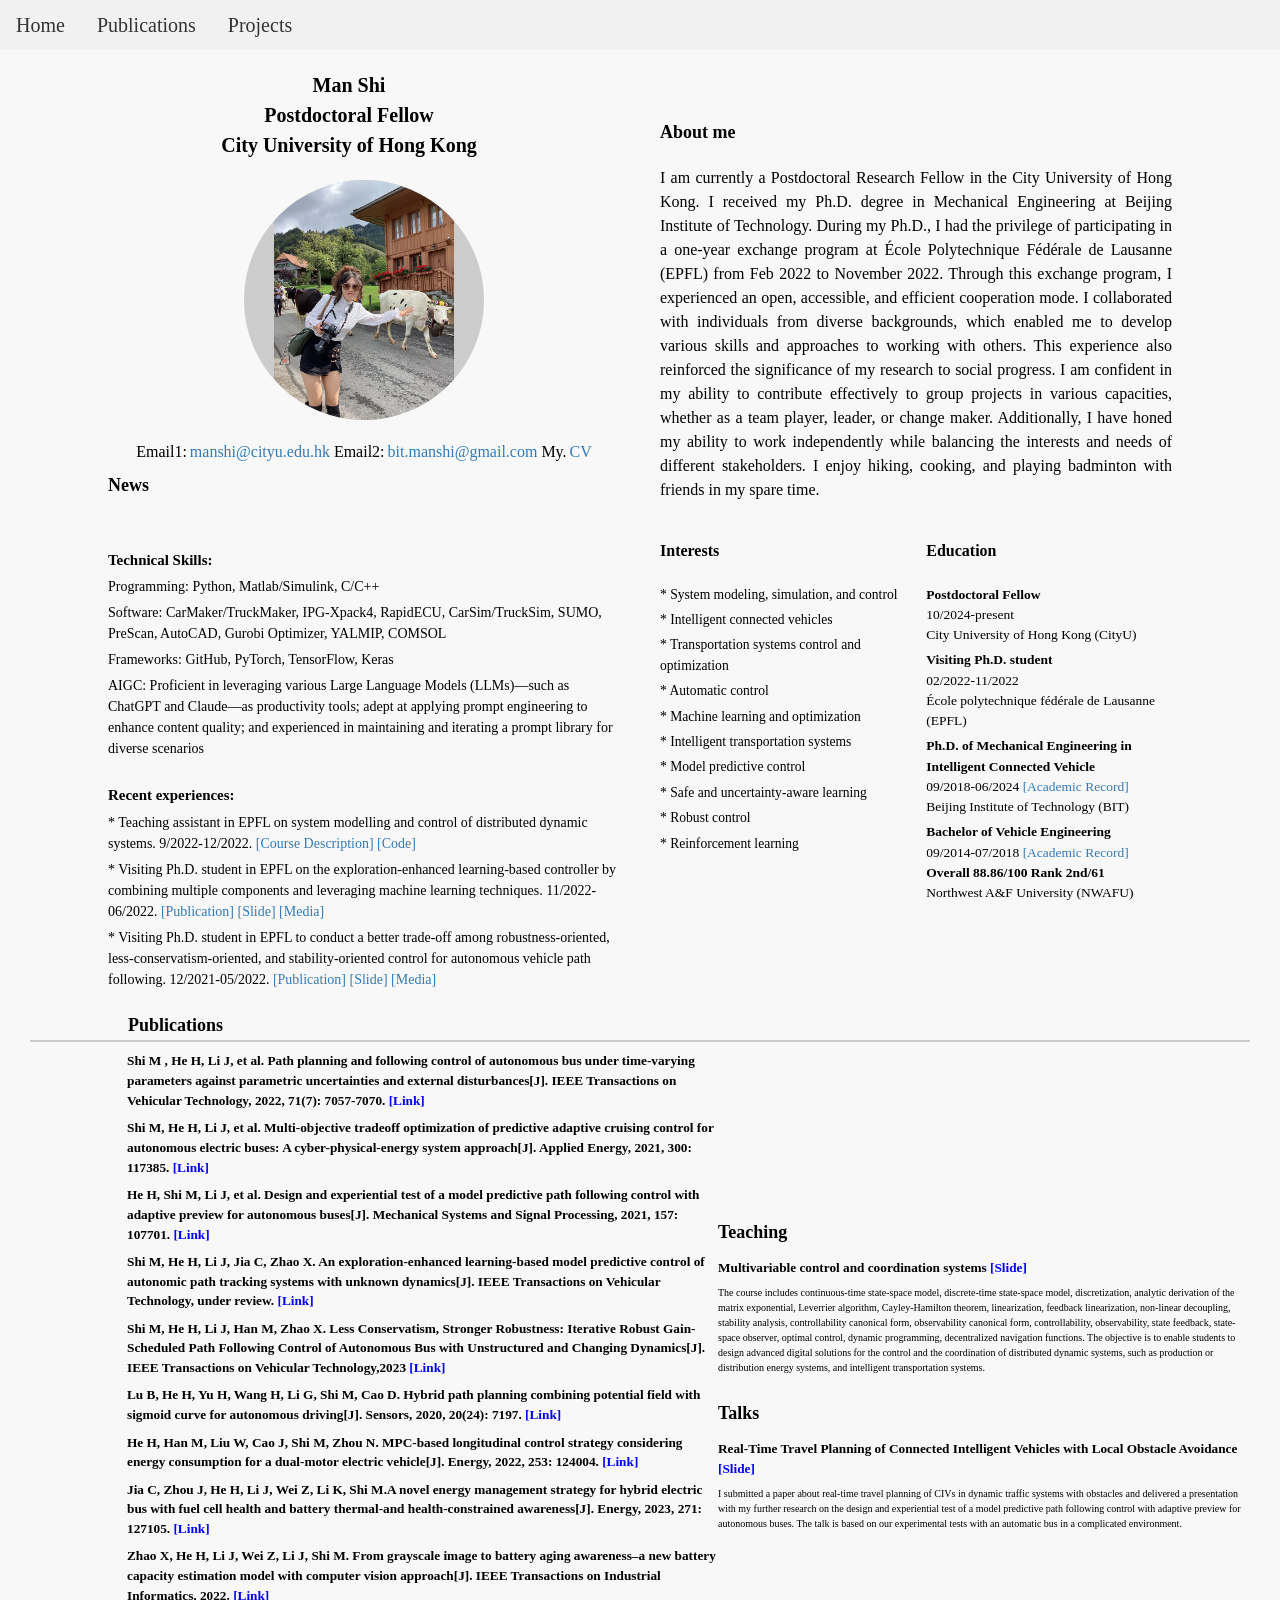
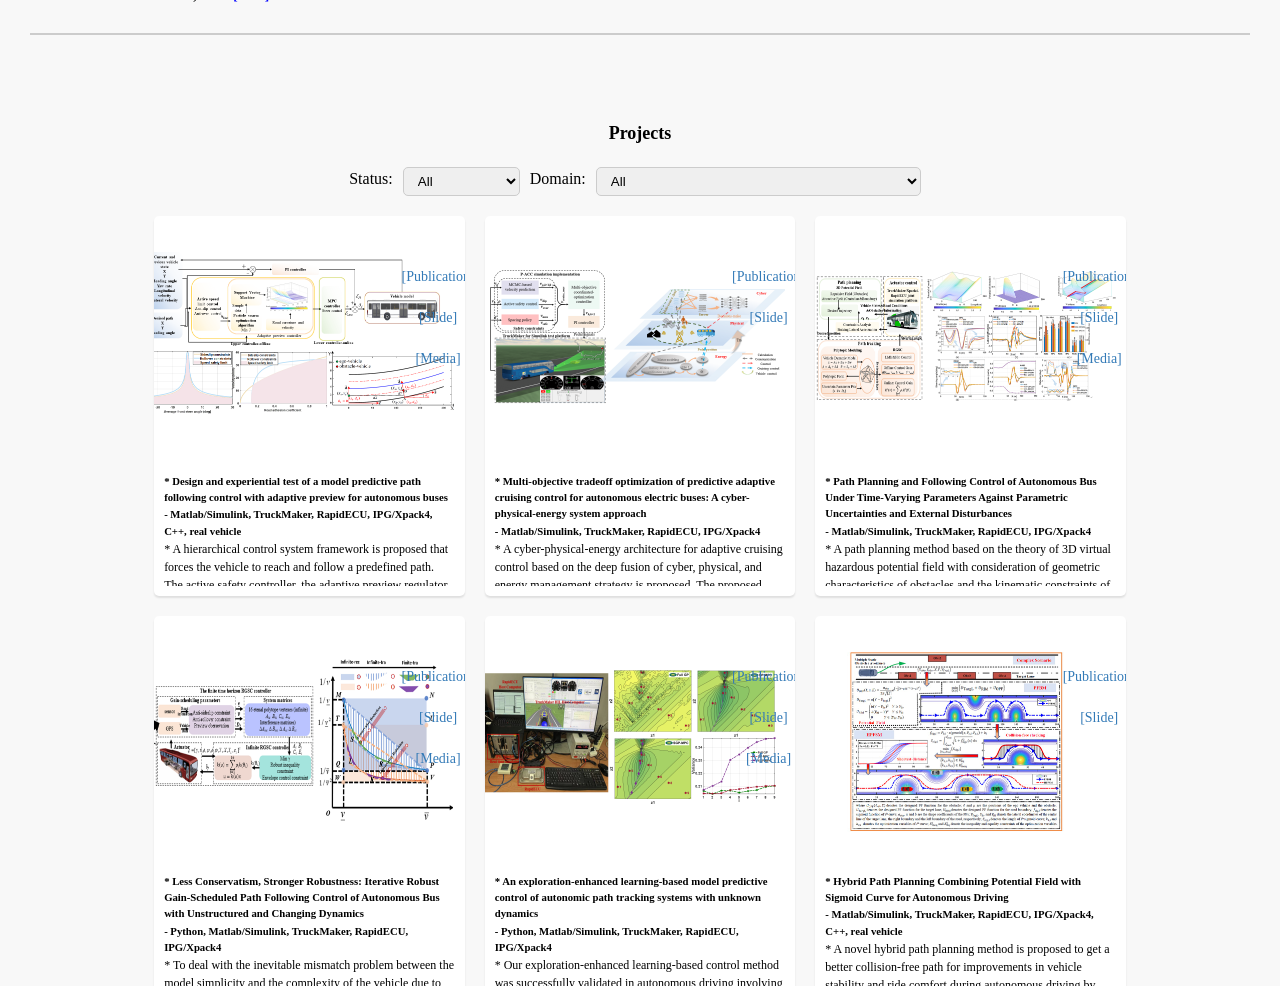
==== index.html @ 54554463 "Update index.html" ====
<!-- <!DOCTYPE html>
<html>
 <head>
   <title>MAN SHI Portfolio</title>
  <link rel="stylesheet" href="css/styles.css">

 </head>
 <body>
   <nav>
     <ul>
       <li><a href=”/”>Home</a></li>
       <li><a href=”/about”>About</a></li>
       <li><a href=”/resume”>Resume</a></li>
       <li><a href=”/blog”>Blog</a></li>
     </ul>
   </nav>
   <div class=”container”>
     <div class=”blurb”>
       <h1>Hi, I am MAN SHI!</h1>
       <p>This is my first page for my personal website!</a></p>
     </div>
   </div>
   <footer>
   <ul>
     <li><a href=”mailto:BIT.MANSHI@GMAIL.COM”>YOUREMAIL</a></li>
   </ul>
   </footer>
 </body>
</html> -->

<!DOCTYPE html>
<!-- saved from url=(0031)https://juwu-19.github.io/#home -->
<html><head><meta http-equiv="Content-Type" content="text/html; charset=UTF-8">
    

    <!-- other head elements here -->
    <title>Man-Shi Personal Website</title>
    <link rel="stylesheet" href="https://manshi-18.github.io/css/styles.css">
<!--     <script src="https://polyfill.io/v3/polyfill.min.js?features=es6"></script>
    <script src="https://github.com/ManShi-18/ManShi-18.github.io/blob/main/MathJax.js.%E4%B8%8B%E8%BD%BD" id=""></script> -->
    <style>
        /* Style for the horizontal lines */
        hr {
            margin: 30px 30px;
            border: none;
            border-top: 2px solid #ccc;
        }
    </style>
<style type="text/css">.MathJax_Hover_Frame {border-radius: .25em; -webkit-border-radius: .25em; -moz-border-radius: .25em; -khtml-border-radius: .25em; box-shadow: 0px 0px 15px #83A; -webkit-box-shadow: 0px 0px 15px #83A; -moz-box-shadow: 0px 0px 15px #83A; -khtml-box-shadow: 0px 0px 15px #83A; border: 1px solid #A6D ! important; display: inline-block; position: absolute}
.MathJax_Menu_Button .MathJax_Hover_Arrow {position: absolute; cursor: pointer; display: inline-block; border: 2px solid #AAA; border-radius: 4px; -webkit-border-radius: 4px; -moz-border-radius: 4px; -khtml-border-radius: 4px; font-family: 'Courier New',Courier; font-size: 9px; color: #F0F0F0}
.MathJax_Menu_Button .MathJax_Hover_Arrow span {display: block; background-color: #AAA; border: 1px solid; border-radius: 3px; line-height: 0; padding: 4px}
.MathJax_Hover_Arrow:hover {color: white!important; border: 2px solid #CCC!important}
.MathJax_Hover_Arrow:hover span {background-color: #CCC!important}
</style><style type="text/css">#MathJax_About {position: fixed; left: 50%; width: auto; text-align: center; border: 3px outset; padding: 1em 2em; background-color: #DDDDDD; color: black; cursor: default; font-family: message-box; font-size: 120%; font-style: normal; text-indent: 0; text-transform: none; line-height: normal; letter-spacing: normal; word-spacing: normal; word-wrap: normal; white-space: nowrap; float: none; z-index: 201; border-radius: 15px; -webkit-border-radius: 15px; -moz-border-radius: 15px; -khtml-border-radius: 15px; box-shadow: 0px 10px 20px #808080; -webkit-box-shadow: 0px 10px 20px #808080; -moz-box-shadow: 0px 10px 20px #808080; -khtml-box-shadow: 0px 10px 20px #808080; filter: progid:DXImageTransform.Microsoft.dropshadow(OffX=2, OffY=2, Color='gray', Positive='true')}
#MathJax_About.MathJax_MousePost {outline: none}
.MathJax_Menu {position: absolute; background-color: white; color: black; width: auto; padding: 2px; border: 1px solid #CCCCCC; margin: 0; cursor: default; font: menu; text-align: left; text-indent: 0; text-transform: none; line-height: normal; letter-spacing: normal; word-spacing: normal; word-wrap: normal; white-space: nowrap; float: none; z-index: 201; box-shadow: 0px 10px 20px #808080; -webkit-box-shadow: 0px 10px 20px #808080; -moz-box-shadow: 0px 10px 20px #808080; -khtml-box-shadow: 0px 10px 20px #808080; filter: progid:DXImageTransform.Microsoft.dropshadow(OffX=2, OffY=2, Color='gray', Positive='true')}
.MathJax_MenuItem {padding: 2px 2em; background: transparent}
.MathJax_MenuArrow {position: absolute; right: .5em; padding-top: .25em; color: #666666; font-size: .75em}
.MathJax_MenuActive .MathJax_MenuArrow {color: white}
.MathJax_MenuArrow.RTL {left: .5em; right: auto}
.MathJax_MenuCheck {position: absolute; left: .7em}
.MathJax_MenuCheck.RTL {right: .7em; left: auto}
.MathJax_MenuRadioCheck {position: absolute; left: 1em}
.MathJax_MenuRadioCheck.RTL {right: 1em; left: auto}
.MathJax_MenuLabel {padding: 2px 2em 4px 1.33em; font-style: italic}
.MathJax_MenuRule {border-top: 1px solid #CCCCCC; margin: 4px 1px 0px}
.MathJax_MenuDisabled {color: GrayText}
.MathJax_MenuActive {background-color: Highlight; color: HighlightText}
.MathJax_MenuDisabled:focus, .MathJax_MenuLabel:focus {background-color: #E8E8E8}
.MathJax_ContextMenu:focus {outline: none}
.MathJax_ContextMenu .MathJax_MenuItem:focus {outline: none}
#MathJax_AboutClose {top: .2em; right: .2em}
.MathJax_Menu .MathJax_MenuClose {top: -10px; left: -10px}
.MathJax_MenuClose {position: absolute; cursor: pointer; display: inline-block; border: 2px solid #AAA; border-radius: 18px; -webkit-border-radius: 18px; -moz-border-radius: 18px; -khtml-border-radius: 18px; font-family: 'Courier New',Courier; font-size: 24px; color: #F0F0F0}
.MathJax_MenuClose span {display: block; background-color: #AAA; border: 1.5px solid; border-radius: 18px; -webkit-border-radius: 18px; -moz-border-radius: 18px; -khtml-border-radius: 18px; line-height: 0; padding: 8px 0 6px}
.MathJax_MenuClose:hover {color: white!important; border: 2px solid #CCC!important}
.MathJax_MenuClose:hover span {background-color: #CCC!important}
.MathJax_MenuClose:hover:focus {outline: none}
</style><style type="text/css">.MathJax_Preview .MJXf-math {color: inherit!important}
</style><style type="text/css">.MJX_Assistive_MathML {position: absolute!important; top: 0; left: 0; clip: rect(1px, 1px, 1px, 1px); padding: 1px 0 0 0!important; border: 0!important; height: 1px!important; width: 1px!important; overflow: hidden!important; display: block!important; -webkit-touch-callout: none; -webkit-user-select: none; -khtml-user-select: none; -moz-user-select: none; -ms-user-select: none; user-select: none}
.MJX_Assistive_MathML.MJX_Assistive_MathML_Block {width: 100%!important}
</style><style type="text/css">#MathJax_Zoom {position: absolute; background-color: #F0F0F0; overflow: auto; display: block; z-index: 301; padding: .5em; border: 1px solid black; margin: 0; font-weight: normal; font-style: normal; text-align: left; text-indent: 0; text-transform: none; line-height: normal; letter-spacing: normal; word-spacing: normal; word-wrap: normal; white-space: nowrap; float: none; -webkit-box-sizing: content-box; -moz-box-sizing: content-box; box-sizing: content-box; box-shadow: 5px 5px 15px #AAAAAA; -webkit-box-shadow: 5px 5px 15px #AAAAAA; -moz-box-shadow: 5px 5px 15px #AAAAAA; -khtml-box-shadow: 5px 5px 15px #AAAAAA; filter: progid:DXImageTransform.Microsoft.dropshadow(OffX=2, OffY=2, Color='gray', Positive='true')}
#MathJax_ZoomOverlay {position: absolute; left: 0; top: 0; z-index: 300; display: inline-block; width: 100%; height: 100%; border: 0; padding: 0; margin: 0; background-color: white; opacity: 0; filter: alpha(opacity=0)}
#MathJax_ZoomFrame {position: relative; display: inline-block; height: 0; width: 0}
#MathJax_ZoomEventTrap {position: absolute; left: 0; top: 0; z-index: 302; display: inline-block; border: 0; padding: 0; margin: 0; background-color: white; opacity: 0; filter: alpha(opacity=0)}
</style><style type="text/css">.MathJax_Preview {color: #888}
#MathJax_Message {position: fixed; left: 1em; bottom: 1.5em; background-color: #E6E6E6; border: 1px solid #959595; margin: 0px; padding: 2px 8px; z-index: 102; color: black; font-size: 80%; width: auto; white-space: nowrap}
#MathJax_MSIE_Frame {position: absolute; top: 0; left: 0; width: 0px; z-index: 101; border: 0px; margin: 0px; padding: 0px}
.MathJax_Error {color: #CC0000; font-style: italic}
</style><style type="text/css">.MJXp-script {font-size: .8em}
.MJXp-right {-webkit-transform-origin: right; -moz-transform-origin: right; -ms-transform-origin: right; -o-transform-origin: right; transform-origin: right}
.MJXp-bold {font-weight: bold}
.MJXp-italic {font-style: italic}
.MJXp-scr {font-family: MathJax_Script,'Times New Roman',Times,STIXGeneral,serif}
.MJXp-frak {font-family: MathJax_Fraktur,'Times New Roman',Times,STIXGeneral,serif}
.MJXp-sf {font-family: MathJax_SansSerif,'Times New Roman',Times,STIXGeneral,serif}
.MJXp-cal {font-family: MathJax_Caligraphic,'Times New Roman',Times,STIXGeneral,serif}
.MJXp-mono {font-family: MathJax_Typewriter,'Times New Roman',Times,STIXGeneral,serif}
.MJXp-largeop {font-size: 150%}
.MJXp-largeop.MJXp-int {vertical-align: -.2em}
.MJXp-math {display: inline-block; line-height: 1.2; text-indent: 0; font-family: 'Times New Roman',Times,STIXGeneral,serif; white-space: nowrap; border-collapse: collapse}
.MJXp-display {display: block; text-align: center; margin: 1em 0}
.MJXp-math span {display: inline-block}
.MJXp-box {display: block!important; text-align: center}
.MJXp-box:after {content: " "}
.MJXp-rule {display: block!important; margin-top: .1em}
.MJXp-char {display: block!important}
.MJXp-mo {margin: 0 .15em}
.MJXp-mfrac {margin: 0 .125em; vertical-align: .25em}
.MJXp-denom {display: inline-table!important; width: 100%}
.MJXp-denom > * {display: table-row!important}
.MJXp-surd {vertical-align: top}
.MJXp-surd > * {display: block!important}
.MJXp-script-box > *  {display: table!important; height: 50%}
.MJXp-script-box > * > * {display: table-cell!important; vertical-align: top}
.MJXp-script-box > *:last-child > * {vertical-align: bottom}
.MJXp-script-box > * > * > * {display: block!important}
.MJXp-mphantom {visibility: hidden}
.MJXp-munderover {display: inline-table!important}
.MJXp-over {display: inline-block!important; text-align: center}
.MJXp-over > * {display: block!important}
.MJXp-munderover > * {display: table-row!important}
.MJXp-mtable {vertical-align: .25em; margin: 0 .125em}
.MJXp-mtable > * {display: inline-table!important; vertical-align: middle}
.MJXp-mtr {display: table-row!important}
.MJXp-mtd {display: table-cell!important; text-align: center; padding: .5em 0 0 .5em}
.MJXp-mtr > .MJXp-mtd:first-child {padding-left: 0}
.MJXp-mtr:first-child > .MJXp-mtd {padding-top: 0}
.MJXp-mlabeledtr {display: table-row!important}
.MJXp-mlabeledtr > .MJXp-mtd:first-child {padding-left: 0}
.MJXp-mlabeledtr:first-child > .MJXp-mtd {padding-top: 0}
.MJXp-merror {background-color: #FFFF88; color: #CC0000; border: 1px solid #CC0000; padding: 1px 3px; font-style: normal; font-size: 90%}
.MJXp-scale0 {-webkit-transform: scaleX(.0); -moz-transform: scaleX(.0); -ms-transform: scaleX(.0); -o-transform: scaleX(.0); transform: scaleX(.0)}
.MJXp-scale1 {-webkit-transform: scaleX(.1); -moz-transform: scaleX(.1); -ms-transform: scaleX(.1); -o-transform: scaleX(.1); transform: scaleX(.1)}
.MJXp-scale2 {-webkit-transform: scaleX(.2); -moz-transform: scaleX(.2); -ms-transform: scaleX(.2); -o-transform: scaleX(.2); transform: scaleX(.2)}
.MJXp-scale3 {-webkit-transform: scaleX(.3); -moz-transform: scaleX(.3); -ms-transform: scaleX(.3); -o-transform: scaleX(.3); transform: scaleX(.3)}
.MJXp-scale4 {-webkit-transform: scaleX(.4); -moz-transform: scaleX(.4); -ms-transform: scaleX(.4); -o-transform: scaleX(.4); transform: scaleX(.4)}
.MJXp-scale5 {-webkit-transform: scaleX(.5); -moz-transform: scaleX(.5); -ms-transform: scaleX(.5); -o-transform: scaleX(.5); transform: scaleX(.5)}
.MJXp-scale6 {-webkit-transform: scaleX(.6); -moz-transform: scaleX(.6); -ms-transform: scaleX(.6); -o-transform: scaleX(.6); transform: scaleX(.6)}
.MJXp-scale7 {-webkit-transform: scaleX(.7); -moz-transform: scaleX(.7); -ms-transform: scaleX(.7); -o-transform: scaleX(.7); transform: scaleX(.7)}
.MJXp-scale8 {-webkit-transform: scaleX(.8); -moz-transform: scaleX(.8); -ms-transform: scaleX(.8); -o-transform: scaleX(.8); transform: scaleX(.8)}
.MJXp-scale9 {-webkit-transform: scaleX(.9); -moz-transform: scaleX(.9); -ms-transform: scaleX(.9); -o-transform: scaleX(.9); transform: scaleX(.9)}
.MathJax_PHTML .noError {vertical-align: ; font-size: 90%; text-align: left; color: black; padding: 1px 3px; border: 1px solid}
</style><style type="text/css">.mjx-chtml {display: inline-block; line-height: 0; text-indent: 0; text-align: left; text-transform: none; font-style: normal; font-weight: normal; font-size: 100%; font-size-adjust: none; letter-spacing: normal; word-wrap: normal; word-spacing: normal; white-space: nowrap; float: none; direction: ltr; max-width: none; max-height: none; min-width: 0; min-height: 0; border: 0; margin: 0; padding: 1px 0}
.MJXc-display {display: block; text-align: center; margin: 1em 0; padding: 0}
.mjx-chtml[tabindex]:focus, body :focus .mjx-chtml[tabindex] {display: inline-table}
.mjx-full-width {text-align: center; display: table-cell!important; width: 10000em}
.mjx-math {display: inline-block; border-collapse: separate; border-spacing: 0}
.mjx-math * {display: inline-block; -webkit-box-sizing: content-box!important; -moz-box-sizing: content-box!important; box-sizing: content-box!important; text-align: left}
.mjx-numerator {display: block; text-align: center}
.mjx-denominator {display: block; text-align: center}
.MJXc-stacked {height: 0; position: relative}
.MJXc-stacked > * {position: absolute}
.MJXc-bevelled > * {display: inline-block}
.mjx-stack {display: inline-block}
.mjx-op {display: block}
.mjx-under {display: table-cell}
.mjx-over {display: block}
.mjx-over > * {padding-left: 0px!important; padding-right: 0px!important}
.mjx-under > * {padding-left: 0px!important; padding-right: 0px!important}
.mjx-stack > .mjx-sup {display: block}
.mjx-stack > .mjx-sub {display: block}
.mjx-prestack > .mjx-presup {display: block}
.mjx-prestack > .mjx-presub {display: block}
.mjx-delim-h > .mjx-char {display: inline-block}
.mjx-surd {vertical-align: top}
.mjx-mphantom * {visibility: hidden}
.mjx-merror {background-color: #FFFF88; color: #CC0000; border: 1px solid #CC0000; padding: 2px 3px; font-style: normal; font-size: 90%}
.mjx-annotation-xml {line-height: normal}
.mjx-menclose > svg {fill: none; stroke: currentColor}
.mjx-mtr {display: table-row}
.mjx-mlabeledtr {display: table-row}
.mjx-mtd {display: table-cell; text-align: center}
.mjx-label {display: table-row}
.mjx-box {display: inline-block}
.mjx-block {display: block}
.mjx-span {display: inline}
.mjx-char {display: block; white-space: pre}
.mjx-itable {display: inline-table; width: auto}
.mjx-row {display: table-row}
.mjx-cell {display: table-cell}
.mjx-table {display: table; width: 100%}
.mjx-line {display: block; height: 0}
.mjx-strut {width: 0; padding-top: 1em}
.mjx-vsize {width: 0}
.MJXc-space1 {margin-left: .167em}
.MJXc-space2 {margin-left: .222em}
.MJXc-space3 {margin-left: .278em}
.mjx-chartest {display: block; visibility: hidden; position: absolute; top: 0; line-height: normal; font-size: 500%}
.mjx-chartest .mjx-char {display: inline}
.mjx-chartest .mjx-box {padding-top: 1000px}
.MJXc-processing {visibility: hidden; position: fixed; width: 0; height: 0; overflow: hidden}
.MJXc-processed {display: none}
.mjx-test {display: block; font-style: normal; font-weight: normal; font-size: 100%; font-size-adjust: none; text-indent: 0; text-transform: none; letter-spacing: normal; word-spacing: normal; overflow: hidden; height: 1px}
.mjx-ex-box-test {position: absolute; width: 1px; height: 60ex}
.mjx-line-box-test {display: table!important}
.mjx-line-box-test span {display: table-cell!important; width: 10000em!important; min-width: 0; max-width: none; padding: 0; border: 0; margin: 0}
#MathJax_CHTML_Tooltip {background-color: InfoBackground; color: InfoText; border: 1px solid black; box-shadow: 2px 2px 5px #AAAAAA; -webkit-box-shadow: 2px 2px 5px #AAAAAA; -moz-box-shadow: 2px 2px 5px #AAAAAA; -khtml-box-shadow: 2px 2px 5px #AAAAAA; padding: 3px 4px; z-index: 401; position: absolute; left: 0; top: 0; width: auto; height: auto; display: none}
.mjx-chtml .mjx-noError {line-height: 1.2; vertical-align: ; font-size: 90%; text-align: left; color: black; padding: 1px 3px; border: 1px solid}
.MJXc-TeX-unknown-R {font-family: STIXGeneral,'Cambria Math','Arial Unicode MS',serif; font-style: normal; font-weight: normal}
.MJXc-TeX-unknown-I {font-family: STIXGeneral,'Cambria Math','Arial Unicode MS',serif; font-style: italic; font-weight: normal}
.MJXc-TeX-unknown-B {font-family: STIXGeneral,'Cambria Math','Arial Unicode MS',serif; font-style: normal; font-weight: bold}
.MJXc-TeX-unknown-BI {font-family: STIXGeneral,'Cambria Math','Arial Unicode MS',serif; font-style: italic; font-weight: bold}
.MJXc-TeX-ams-R {font-family: MJXc-TeX-ams-R,MJXc-TeX-ams-Rw}
.MJXc-TeX-cal-B {font-family: MJXc-TeX-cal-B,MJXc-TeX-cal-Bx,MJXc-TeX-cal-Bw}
.MJXc-TeX-frak-R {font-family: MJXc-TeX-frak-R,MJXc-TeX-frak-Rw}
.MJXc-TeX-frak-B {font-family: MJXc-TeX-frak-B,MJXc-TeX-frak-Bx,MJXc-TeX-frak-Bw}
.MJXc-TeX-math-BI {font-family: MJXc-TeX-math-BI,MJXc-TeX-math-BIx,MJXc-TeX-math-BIw}
.MJXc-TeX-sans-R {font-family: MJXc-TeX-sans-R,MJXc-TeX-sans-Rw}
.MJXc-TeX-sans-B {font-family: MJXc-TeX-sans-B,MJXc-TeX-sans-Bx,MJXc-TeX-sans-Bw}
.MJXc-TeX-sans-I {font-family: MJXc-TeX-sans-I,MJXc-TeX-sans-Ix,MJXc-TeX-sans-Iw}
.MJXc-TeX-script-R {font-family: MJXc-TeX-script-R,MJXc-TeX-script-Rw}
.MJXc-TeX-type-R {font-family: MJXc-TeX-type-R,MJXc-TeX-type-Rw}
.MJXc-TeX-cal-R {font-family: MJXc-TeX-cal-R,MJXc-TeX-cal-Rw}
.MJXc-TeX-main-B {font-family: MJXc-TeX-main-B,MJXc-TeX-main-Bx,MJXc-TeX-main-Bw}
.MJXc-TeX-main-I {font-family: MJXc-TeX-main-I,MJXc-TeX-main-Ix,MJXc-TeX-main-Iw}
.MJXc-TeX-main-R {font-family: MJXc-TeX-main-R,MJXc-TeX-main-Rw}
.MJXc-TeX-math-I {font-family: MJXc-TeX-math-I,MJXc-TeX-math-Ix,MJXc-TeX-math-Iw}
.MJXc-TeX-size1-R {font-family: MJXc-TeX-size1-R,MJXc-TeX-size1-Rw}
.MJXc-TeX-size2-R {font-family: MJXc-TeX-size2-R,MJXc-TeX-size2-Rw}
.MJXc-TeX-size3-R {font-family: MJXc-TeX-size3-R,MJXc-TeX-size3-Rw}
.MJXc-TeX-size4-R {font-family: MJXc-TeX-size4-R,MJXc-TeX-size4-Rw}
@font-face {font-family: MJXc-TeX-ams-R; src: local('MathJax_AMS'), local('MathJax_AMS-Regular')}
@font-face {font-family: MJXc-TeX-ams-Rw; src /*1*/: url('https://cdnjs.cloudflare.com/ajax/libs/mathjax/2.7.1/fonts/HTML-CSS/TeX/eot/MathJax_AMS-Regular.eot'); src /*2*/: url('https://cdnjs.cloudflare.com/ajax/libs/mathjax/2.7.1/fonts/HTML-CSS/TeX/woff/MathJax_AMS-Regular.woff') format('woff'), url('https://cdnjs.cloudflare.com/ajax/libs/mathjax/2.7.1/fonts/HTML-CSS/TeX/otf/MathJax_AMS-Regular.otf') format('opentype')}
@font-face {font-family: MJXc-TeX-cal-B; src: local('MathJax_Caligraphic Bold'), local('MathJax_Caligraphic-Bold')}
@font-face {font-family: MJXc-TeX-cal-Bx; src: local('MathJax_Caligraphic'); font-weight: bold}
@font-face {font-family: MJXc-TeX-cal-Bw; src /*1*/: url('https://cdnjs.cloudflare.com/ajax/libs/mathjax/2.7.1/fonts/HTML-CSS/TeX/eot/MathJax_Caligraphic-Bold.eot'); src /*2*/: url('https://cdnjs.cloudflare.com/ajax/libs/mathjax/2.7.1/fonts/HTML-CSS/TeX/woff/MathJax_Caligraphic-Bold.woff') format('woff'), url('https://cdnjs.cloudflare.com/ajax/libs/mathjax/2.7.1/fonts/HTML-CSS/TeX/otf/MathJax_Caligraphic-Bold.otf') format('opentype')}
@font-face {font-family: MJXc-TeX-frak-R; src: local('MathJax_Fraktur'), local('MathJax_Fraktur-Regular')}
@font-face {font-family: MJXc-TeX-frak-Rw; src /*1*/: url('https://cdnjs.cloudflare.com/ajax/libs/mathjax/2.7.1/fonts/HTML-CSS/TeX/eot/MathJax_Fraktur-Regular.eot'); src /*2*/: url('https://cdnjs.cloudflare.com/ajax/libs/mathjax/2.7.1/fonts/HTML-CSS/TeX/woff/MathJax_Fraktur-Regular.woff') format('woff'), url('https://cdnjs.cloudflare.com/ajax/libs/mathjax/2.7.1/fonts/HTML-CSS/TeX/otf/MathJax_Fraktur-Regular.otf') format('opentype')}
@font-face {font-family: MJXc-TeX-frak-B; src: local('MathJax_Fraktur Bold'), local('MathJax_Fraktur-Bold')}
@font-face {font-family: MJXc-TeX-frak-Bx; src: local('MathJax_Fraktur'); font-weight: bold}
@font-face {font-family: MJXc-TeX-frak-Bw; src /*1*/: url('https://cdnjs.cloudflare.com/ajax/libs/mathjax/2.7.1/fonts/HTML-CSS/TeX/eot/MathJax_Fraktur-Bold.eot'); src /*2*/: url('https://cdnjs.cloudflare.com/ajax/libs/mathjax/2.7.1/fonts/HTML-CSS/TeX/woff/MathJax_Fraktur-Bold.woff') format('woff'), url('https://cdnjs.cloudflare.com/ajax/libs/mathjax/2.7.1/fonts/HTML-CSS/TeX/otf/MathJax_Fraktur-Bold.otf') format('opentype')}
@font-face {font-family: MJXc-TeX-math-BI; src: local('MathJax_Math BoldItalic'), local('MathJax_Math-BoldItalic')}
@font-face {font-family: MJXc-TeX-math-BIx; src: local('MathJax_Math'); font-weight: bold; font-style: italic}
@font-face {font-family: MJXc-TeX-math-BIw; src /*1*/: url('https://cdnjs.cloudflare.com/ajax/libs/mathjax/2.7.1/fonts/HTML-CSS/TeX/eot/MathJax_Math-BoldItalic.eot'); src /*2*/: url('https://cdnjs.cloudflare.com/ajax/libs/mathjax/2.7.1/fonts/HTML-CSS/TeX/woff/MathJax_Math-BoldItalic.woff') format('woff'), url('https://cdnjs.cloudflare.com/ajax/libs/mathjax/2.7.1/fonts/HTML-CSS/TeX/otf/MathJax_Math-BoldItalic.otf') format('opentype')}
@font-face {font-family: MJXc-TeX-sans-R; src: local('MathJax_SansSerif'), local('MathJax_SansSerif-Regular')}
@font-face {font-family: MJXc-TeX-sans-Rw; src /*1*/: url('https://cdnjs.cloudflare.com/ajax/libs/mathjax/2.7.1/fonts/HTML-CSS/TeX/eot/MathJax_SansSerif-Regular.eot'); src /*2*/: url('https://cdnjs.cloudflare.com/ajax/libs/mathjax/2.7.1/fonts/HTML-CSS/TeX/woff/MathJax_SansSerif-Regular.woff') format('woff'), url('https://cdnjs.cloudflare.com/ajax/libs/mathjax/2.7.1/fonts/HTML-CSS/TeX/otf/MathJax_SansSerif-Regular.otf') format('opentype')}
@font-face {font-family: MJXc-TeX-sans-B; src: local('MathJax_SansSerif Bold'), local('MathJax_SansSerif-Bold')}
@font-face {font-family: MJXc-TeX-sans-Bx; src: local('MathJax_SansSerif'); font-weight: bold}
@font-face {font-family: MJXc-TeX-sans-Bw; src /*1*/: url('https://cdnjs.cloudflare.com/ajax/libs/mathjax/2.7.1/fonts/HTML-CSS/TeX/eot/MathJax_SansSerif-Bold.eot'); src /*2*/: url('https://cdnjs.cloudflare.com/ajax/libs/mathjax/2.7.1/fonts/HTML-CSS/TeX/woff/MathJax_SansSerif-Bold.woff') format('woff'), url('https://cdnjs.cloudflare.com/ajax/libs/mathjax/2.7.1/fonts/HTML-CSS/TeX/otf/MathJax_SansSerif-Bold.otf') format('opentype')}
@font-face {font-family: MJXc-TeX-sans-I; src: local('MathJax_SansSerif Italic'), local('MathJax_SansSerif-Italic')}
@font-face {font-family: MJXc-TeX-sans-Ix; src: local('MathJax_SansSerif'); font-style: italic}
@font-face {font-family: MJXc-TeX-sans-Iw; src /*1*/: url('https://cdnjs.cloudflare.com/ajax/libs/mathjax/2.7.1/fonts/HTML-CSS/TeX/eot/MathJax_SansSerif-Italic.eot'); src /*2*/: url('https://cdnjs.cloudflare.com/ajax/libs/mathjax/2.7.1/fonts/HTML-CSS/TeX/woff/MathJax_SansSerif-Italic.woff') format('woff'), url('https://cdnjs.cloudflare.com/ajax/libs/mathjax/2.7.1/fonts/HTML-CSS/TeX/otf/MathJax_SansSerif-Italic.otf') format('opentype')}
@font-face {font-family: MJXc-TeX-script-R; src: local('MathJax_Script'), local('MathJax_Script-Regular')}
@font-face {font-family: MJXc-TeX-script-Rw; src /*1*/: url('https://cdnjs.cloudflare.com/ajax/libs/mathjax/2.7.1/fonts/HTML-CSS/TeX/eot/MathJax_Script-Regular.eot'); src /*2*/: url('https://cdnjs.cloudflare.com/ajax/libs/mathjax/2.7.1/fonts/HTML-CSS/TeX/woff/MathJax_Script-Regular.woff') format('woff'), url('https://cdnjs.cloudflare.com/ajax/libs/mathjax/2.7.1/fonts/HTML-CSS/TeX/otf/MathJax_Script-Regular.otf') format('opentype')}
@font-face {font-family: MJXc-TeX-type-R; src: local('MathJax_Typewriter'), local('MathJax_Typewriter-Regular')}
@font-face {font-family: MJXc-TeX-type-Rw; src /*1*/: url('https://cdnjs.cloudflare.com/ajax/libs/mathjax/2.7.1/fonts/HTML-CSS/TeX/eot/MathJax_Typewriter-Regular.eot'); src /*2*/: url('https://cdnjs.cloudflare.com/ajax/libs/mathjax/2.7.1/fonts/HTML-CSS/TeX/woff/MathJax_Typewriter-Regular.woff') format('woff'), url('https://cdnjs.cloudflare.com/ajax/libs/mathjax/2.7.1/fonts/HTML-CSS/TeX/otf/MathJax_Typewriter-Regular.otf') format('opentype')}
@font-face {font-family: MJXc-TeX-cal-R; src: local('MathJax_Caligraphic'), local('MathJax_Caligraphic-Regular')}
@font-face {font-family: MJXc-TeX-cal-Rw; src /*1*/: url('https://cdnjs.cloudflare.com/ajax/libs/mathjax/2.7.1/fonts/HTML-CSS/TeX/eot/MathJax_Caligraphic-Regular.eot'); src /*2*/: url('https://cdnjs.cloudflare.com/ajax/libs/mathjax/2.7.1/fonts/HTML-CSS/TeX/woff/MathJax_Caligraphic-Regular.woff') format('woff'), url('https://cdnjs.cloudflare.com/ajax/libs/mathjax/2.7.1/fonts/HTML-CSS/TeX/otf/MathJax_Caligraphic-Regular.otf') format('opentype')}
@font-face {font-family: MJXc-TeX-main-B; src: local('MathJax_Main Bold'), local('MathJax_Main-Bold')}
@font-face {font-family: MJXc-TeX-main-Bx; src: local('MathJax_Main'); font-weight: bold}
@font-face {font-family: MJXc-TeX-main-Bw; src /*1*/: url('https://cdnjs.cloudflare.com/ajax/libs/mathjax/2.7.1/fonts/HTML-CSS/TeX/eot/MathJax_Main-Bold.eot'); src /*2*/: url('https://cdnjs.cloudflare.com/ajax/libs/mathjax/2.7.1/fonts/HTML-CSS/TeX/woff/MathJax_Main-Bold.woff') format('woff'), url('https://cdnjs.cloudflare.com/ajax/libs/mathjax/2.7.1/fonts/HTML-CSS/TeX/otf/MathJax_Main-Bold.otf') format('opentype')}
@font-face {font-family: MJXc-TeX-main-I; src: local('MathJax_Main Italic'), local('MathJax_Main-Italic')}
@font-face {font-family: MJXc-TeX-main-Ix; src: local('MathJax_Main'); font-style: italic}
@font-face {font-family: MJXc-TeX-main-Iw; src /*1*/: url('https://cdnjs.cloudflare.com/ajax/libs/mathjax/2.7.1/fonts/HTML-CSS/TeX/eot/MathJax_Main-Italic.eot'); src /*2*/: url('https://cdnjs.cloudflare.com/ajax/libs/mathjax/2.7.1/fonts/HTML-CSS/TeX/woff/MathJax_Main-Italic.woff') format('woff'), url('https://cdnjs.cloudflare.com/ajax/libs/mathjax/2.7.1/fonts/HTML-CSS/TeX/otf/MathJax_Main-Italic.otf') format('opentype')}
@font-face {font-family: MJXc-TeX-main-R; src: local('MathJax_Main'), local('MathJax_Main-Regular')}
@font-face {font-family: MJXc-TeX-main-Rw; src /*1*/: url('https://cdnjs.cloudflare.com/ajax/libs/mathjax/2.7.1/fonts/HTML-CSS/TeX/eot/MathJax_Main-Regular.eot'); src /*2*/: url('https://cdnjs.cloudflare.com/ajax/libs/mathjax/2.7.1/fonts/HTML-CSS/TeX/woff/MathJax_Main-Regular.woff') format('woff'), url('https://cdnjs.cloudflare.com/ajax/libs/mathjax/2.7.1/fonts/HTML-CSS/TeX/otf/MathJax_Main-Regular.otf') format('opentype')}
@font-face {font-family: MJXc-TeX-math-I; src: local('MathJax_Math Italic'), local('MathJax_Math-Italic')}
@font-face {font-family: MJXc-TeX-math-Ix; src: local('MathJax_Math'); font-style: italic}
@font-face {font-family: MJXc-TeX-math-Iw; src /*1*/: url('https://cdnjs.cloudflare.com/ajax/libs/mathjax/2.7.1/fonts/HTML-CSS/TeX/eot/MathJax_Math-Italic.eot'); src /*2*/: url('https://cdnjs.cloudflare.com/ajax/libs/mathjax/2.7.1/fonts/HTML-CSS/TeX/woff/MathJax_Math-Italic.woff') format('woff'), url('https://cdnjs.cloudflare.com/ajax/libs/mathjax/2.7.1/fonts/HTML-CSS/TeX/otf/MathJax_Math-Italic.otf') format('opentype')}
@font-face {font-family: MJXc-TeX-size1-R; src: local('MathJax_Size1'), local('MathJax_Size1-Regular')}
@font-face {font-family: MJXc-TeX-size1-Rw; src /*1*/: url('https://cdnjs.cloudflare.com/ajax/libs/mathjax/2.7.1/fonts/HTML-CSS/TeX/eot/MathJax_Size1-Regular.eot'); src /*2*/: url('https://cdnjs.cloudflare.com/ajax/libs/mathjax/2.7.1/fonts/HTML-CSS/TeX/woff/MathJax_Size1-Regular.woff') format('woff'), url('https://cdnjs.cloudflare.com/ajax/libs/mathjax/2.7.1/fonts/HTML-CSS/TeX/otf/MathJax_Size1-Regular.otf') format('opentype')}
@font-face {font-family: MJXc-TeX-size2-R; src: local('MathJax_Size2'), local('MathJax_Size2-Regular')}
@font-face {font-family: MJXc-TeX-size2-Rw; src /*1*/: url('https://cdnjs.cloudflare.com/ajax/libs/mathjax/2.7.1/fonts/HTML-CSS/TeX/eot/MathJax_Size2-Regular.eot'); src /*2*/: url('https://cdnjs.cloudflare.com/ajax/libs/mathjax/2.7.1/fonts/HTML-CSS/TeX/woff/MathJax_Size2-Regular.woff') format('woff'), url('https://cdnjs.cloudflare.com/ajax/libs/mathjax/2.7.1/fonts/HTML-CSS/TeX/otf/MathJax_Size2-Regular.otf') format('opentype')}
@font-face {font-family: MJXc-TeX-size3-R; src: local('MathJax_Size3'), local('MathJax_Size3-Regular')}
@font-face {font-family: MJXc-TeX-size3-Rw; src /*1*/: url('https://cdnjs.cloudflare.com/ajax/libs/mathjax/2.7.1/fonts/HTML-CSS/TeX/eot/MathJax_Size3-Regular.eot'); src /*2*/: url('https://cdnjs.cloudflare.com/ajax/libs/mathjax/2.7.1/fonts/HTML-CSS/TeX/woff/MathJax_Size3-Regular.woff') format('woff'), url('https://cdnjs.cloudflare.com/ajax/libs/mathjax/2.7.1/fonts/HTML-CSS/TeX/otf/MathJax_Size3-Regular.otf') format('opentype')}
@font-face {font-family: MJXc-TeX-size4-R; src: local('MathJax_Size4'), local('MathJax_Size4-Regular')}
@font-face {font-family: MJXc-TeX-size4-Rw; src /*1*/: url('https://cdnjs.cloudflare.com/ajax/libs/mathjax/2.7.1/fonts/HTML-CSS/TeX/eot/MathJax_Size4-Regular.eot'); src /*2*/: url('https://cdnjs.cloudflare.com/ajax/libs/mathjax/2.7.1/fonts/HTML-CSS/TeX/woff/MathJax_Size4-Regular.woff') format('woff'), url('https://cdnjs.cloudflare.com/ajax/libs/mathjax/2.7.1/fonts/HTML-CSS/TeX/otf/MathJax_Size4-Regular.otf') format('opentype')}
</style></head>



<body data-new-gr-c-s-check-loaded="14.1112.0" data-gr-ext-installed=""><div id="MathJax_Message" style="display: none;"></div>
    <nav>
        <a href="https://ManShi-18.github.io/#home">Home</a>
        <a href="https://ManShi-18.github.io/#pub-top">Publications</a>
        <a href="https://ManShi-18.github.io/#proj-top">Projects</a>
    </nav>

    <div class="container" id="home">
        <div class="left">
            <div class="name">
                <p style="text-align: center;">
                    Man Shi<br>
                    Postdoctoral Fellow<br>
                    City University of Hong Kong
                 </p>
                <!-- <div class="name-picture-container">
                    <img src="./Ju-Wu Personal Website_files/name-1.png" alt="chinese name" class="name-picture">
                </div> -->
            </div>
                <div class="profile-picture-container">
<!--                     <img src="./Man-Shi Personal Website_files/Profile_SMAN1.jpg" alt="Profile picture" class="profile-picture"> -->
                                     <img src="https://manshi-18.github.io/Profile_SMAN1.jpg" alt="Profile picture" class="profile-picture">

                </div>
                <div class="email-container">
                    <p>
                        Email1:&nbsp;<a href="mailto:j-wu19@outlook.com" class="email-link"> manshi@cityu.edu.hk</a>
                        Email2:&nbsp;<a href="mailto:juwu21epfl@gmail.com" class="email-link"> bit.manshi@gmail.com</a>
                        My.&nbsp; <a href="https://drive.google.com/file/d/1NvDXt19N2-tYPw6WoUl6WBZlImmUFOo1/view?usp=drive_link">CV</a>

                    </p>

                </div>
                <div class="header">News</div>
                <div class="news">
                    <h5>Technical Skills:</h5>
                    <ul>
                        <li>Programming: Python, Matlab/Simulink, C/C++</li>
                        <li>Software: CarMaker/TruckMaker, IPG-Xpack4, RapidECU, CarSim/TruckSim, SUMO, PreScan, AutoCAD, Gurobi
Optimizer, YALMIP, COMSOL</li>
                        <li>Frameworks: GitHub, PyTorch, TensorFlow, Keras</li>
                        <li>AIGC: Proficient in leveraging various Large Language Models (LLMs)—such as ChatGPT and Claude—as productivity tools; adept at applying prompt engineering to enhance content quality; and experienced in maintaining and iterating a prompt library for diverse scenarios</li>

                    </ul>
                    <h5>Recent experiences:</h5>
                    <ul>
                        <li>
                            * Teaching assistant in EPFL on system modelling and control of  distributed dynamic systems. 9/2022-12/2022.
                            <a href="https://drive.google.com/drive/folders/1o5LpTDwvY21qKzUIIe0elPmLLsd0AIB8?usp=drive_link">[Course Description]</a>
                            <a href="https://drive.google.com/drive/folders/1iZNI9VcG0GinjJt2e1awZwgpRq-yZszz?usp=sharing">[Code]</a>
                        </li>
                        <li>
                            * Visiting Ph.D. student in EPFL on the exploration-enhanced learning-based controller by combining multiple components and leveraging machine learning techniques. 11/2022-06/2022.
                            <a href="https://drive.google.com/file/d/1i0L6RGjImvRMk5z6dDxZ6PvCemXCcmZ-/view?usp=sharing">[Publication]</a>
                            <a href="https://drive.google.com/file/d/1m8mKgbjm6VGtxWyj3MutmXMv-i2gfehI/view?usp=sharing">[Slide]</a>
                            <a href="https://drive.google.com/drive/folders/1J6WOFWea1k_xpgrgy6_HkM3L-CCmW4tJ?usp=sharing">[Media]</a>
                        </li>
                        <li>
                            * Visiting Ph.D. student in EPFL to conduct a better trade-off among robustness-oriented, less-conservatism-oriented, and stability-oriented control for autonomous vehicle path following. 12/2021-05/2022.
                            <a href="https://drive.google.com/file/d/1zr7DFkPuT7pwHNkWGUhD_IbeLa4R873-/view?usp=sharing">[Publication]</a>
                            <a href="https://drive.google.com/file/d/1j3niJFrncNflfLOFeiHIiuRMriHwCxqd/view?usp=sharing">[Slide]</a>
                            <a href="https://drive.google.com/drive/folders/1Adm_5vzNPUf9Clg33x6Xcs6n9k2qBNqi?usp=sharing">[Media]</a>
                        </li>
                        
                        <!-- <li>
                            * Technical member of SenSwis for SensUs Challenge 2021. 08/2021-09/2021.
                            <a href="https://drive.google.com/file/d/1jc53Wj9QOc6MCnszIdjCqfFevow_626M/view?usp=sharing">[Slide]</a>
                            <a href="https://drive.google.com/file/d/1m5tKH2e9G8Q6WJh5S-iEr2gYarfkvu2p/view?usp=sharing">[Report]</a>
                            <a href="https://github.com/JuWu-19/SensUs_2021">[Media]</a>
                        </li> -->
                    </ul>
                </div>
            </div>
        <div class="right">
            <div class="header">About me</div>
    <div class="about-me" style="text-align: justify;">
                <p>
                    I am currently a Postdoctoral Research Fellow in the City University of Hong Kong. I received my Ph.D. degree in Mechanical Engineering at Beijing Institute of Technology.
                    During my Ph.D., I had the privilege of participating in a one-year exchange program at École Polytechnique Fédérale de Lausanne (EPFL) from Feb 2022 to November 2022. 
                    Through this exchange program, I experienced an open, accessible, and efficient cooperation mode. 
                    I collaborated with individuals from diverse backgrounds, which enabled me to develop various skills and approaches to working with others. 
                    This experience also reinforced the significance of my research to social progress. I am confident in my ability to contribute effectively to group projects in various capacities, whether as a team player, leader, or change maker. 
                    Additionally, I have honed my ability to work independently while balancing the interests and needs of different stakeholders. 
                    I enjoy hiking, cooking, and playing badminton with friends in my spare time.
                </p>
            </div>
            <div class="interests-education-container">
                <div class="interests">
                    <h4>Interests</h4>
                    <ul>
                        <li>* System modeling, simulation, and control</li>
                        <li>* Intelligent connected vehicles</li>
                        <li>* Transportation systems control and optimization</li>
                        <li>* Automatic control</li>
                        <li>* Machine learning and optimization</li>
                        <li>* Intelligent transportation systems</li>
                        <li>* Model predictive control</li>
                        <li>* Safe and uncertainty-aware learning</li>
                        <li>* Robust control</li>
                        <li>* Reinforcement learning</li>

                    </ul>
                </div>
                <div class="education">
                    <h4>Education</h4>
                    <ul>
                        <li>
                            <strong>Postdoctoral Fellow </strong>
                            <br>
                            10/2024-present 
                            <br>
                            City University of Hong Kong (CityU)
                        </li>
                        <li>
                            <strong>Visiting Ph.D. student </strong>
                            <br>
                            02/2022-11/2022 
                            <!-- <br> -->
                            <!-- <strong>
                                Overall 5.19/6. <a href="https://drive.google.com/file/d/1CTZ0WBefJl_54l72soVgfeVvb4kFXUNX/view?usp=sharing">[Thesis]</a> 6/6
                            </strong> -->
                            <br>
                            École polytechnique fédérale de Lausanne (EPFL)
                        </li>
                        <li>
                            <strong>Ph.D. of Mechanical Engineering in Intelligent Connected Vehicle</strong>
                            <br>
                            09/2018-06/2024 <a href="https://drive.google.com/file/d/1bGNOSp29fcjV3y7j1IjiVexjzYcBgli2/view?usp=sharing">[Academic Record]</a>
                            <!-- <br>
                            <strong>
                                Overall 90.18/100 Rank 1st/37
                            </strong> -->
                            <br>
                            Beijing Institute of Technology (BIT)
                        </li>
                        <li>
                            <strong>Bachelor of Vehicle Engineering</strong>
                            <br>
                            09/2014-07/2018 <a href="https://drive.google.com/file/d/1W8SjCyJT2oo3TaZUS5a6WSta9TQIV6Wh/view?usp=sharing">[Academic Record]</a>
                            <br>
                            <strong>
                                Overall 88.86/100 Rank 2nd/61
                            </strong>
                            <br>
                            Northwest A&F University (NWAFU)
                        </li>
                    </ul>
                </div>
            </div>
        </div>
    </div>

    <hr>

    <div class="publications-header" ,="" id="pub-top">
          
    </div>
    <div class="container" id="publications">
        <div class="pub-left">
            <div class="pub-header">
                Publications
            </div>

            <div class="publications-list">
                <ul>
                    <li>
                        <h5>
                            Shi M , He H, Li J, et al. Path planning and following control of autonomous bus under time-varying parameters against parametric uncertainties and external disturbances[J].
                            IEEE Transactions on Vehicular Technology, 2022, 71(7): 7057-7070. <a href="https://drive.google.com/file/d/1eMf6hUfYnhZ5S60YR9LtyiUeCFv0FtH_/view?usp=sharing" class="publication-link">[Link]</a>
                        </h5>
                        <p></p>

                    </li>
                    <li>
                        <h5>
                            Shi M, He H, Li J, et al. Multi-objective tradeoff optimization of predictive adaptive cruising control for autonomous electric buses: A cyber-physical-energy system approach[J]. 
                            Applied Energy, 2021, 300: 117385. <a href="https://drive.google.com/file/d/1Uo9zsSfWvjSG2dhRvpz2S-CqpUW7_PLI/view?usp=sharing" class="publication-link">[Link]</a>
                        </h5>
                        <p></p>
                    </li>
                    <li>
                        <h5>
                            He H, Shi M, Li J, et al. Design and experiential test of a model predictive path following control with adaptive preview for autonomous buses[J]. 
                            Mechanical Systems and Signal Processing, 2021, 157: 107701. <a href="https://drive.google.com/file/d/1HsFPCQkKSTbehY72G8Xx5asfQRNDu2da/view?usp=sharing" class="publication-link">[Link]</a>
                        </h5>
                        <p></p>

                    </li>
                    <li>
                        <h5>
                            Shi M, He H, Li J, Jia C, Zhao X. An exploration-enhanced learning-based model predictive control of autonomic path tracking systems with unknown dynamics[J]. 
                            IEEE Transactions on Vehicular Technology, under review. <a href="https://drive.google.com/file/d/1i0L6RGjImvRMk5z6dDxZ6PvCemXCcmZ-/view?usp=drive_link" class="publication-link">[Link]</a>
                        </h5>
                        <p></p>
                    </li>
                    <li>
                        <h5>
                            Shi M, He H, Li J, Han M, Zhao X. Less Conservatism, Stronger Robustness: Iterative Robust Gain-Scheduled Path Following Control of Autonomous Bus with Unstructured and Changing Dynamics[J]. 
                            IEEE Transactions on Vehicular Technology,2023 <a href="https://drive.google.com/file/d/1zr7DFkPuT7pwHNkWGUhD_IbeLa4R873-/view?usp=drive_link" class="publication-link">[Link]</a>
                        </h5>
                        <p></p>
                    </li>
                    <li>
                        <h5>
                            Lu B, He H, Yu H, Wang H, Li G, Shi M, Cao D. Hybrid path planning combining potential field with sigmoid curve for autonomous driving[J]. 
                            Sensors, 2020, 20(24): 7197. <a href="https://drive.google.com/file/d/16a4NFwiAaYbZ2WA3cmNQe8nJ3GKBhU4n/view?usp=sharing" class="publication-link">[Link]</a>
                        </h5>
                        <p></p>
                    </li>
                    <li>
                        <h5>
                            He H, Han M, Liu W, Cao J, Shi M, Zhou N. MPC-based longitudinal control strategy considering energy consumption for a dual-motor electric vehicle[J]. 
                            Energy, 2022, 253: 124004. <a href="https://drive.google.com/file/d/1MuHtyFPuybIyDFYsOfn0NMOkIXS3jWFE/view?usp=sharing" class="publication-link">[Link]</a>
                        </h5>
                        <p></p>
                    </li>
                    <li>
                        <h5>
                            Jia C, Zhou J, He H, Li J, Wei Z, Li K, Shi M.A novel energy management strategy for hybrid electric bus with fuel cell health and battery thermal-and health-constrained awareness[J]. 
                            Energy, 2023, 271: 127105. <a href="https://drive.google.com/file/d/19ycpp5W8nmQlmdDu5g0pTeIiPvlVK8k3/view?usp=sharing" class="publication-link">[Link]</a>
                        </h5>
                        <p></p>
                    </li>
                    <li>
                        <h5>
                            Zhao X, He H, Li J, Wei Z, Li J, Shi M. From grayscale image to battery aging awareness–a new battery capacity estimation model with computer vision approach[J]. 
                            IEEE Transactions on Industrial Informatics, 2022. <a href="https://drive.google.com/file/d/1p0QQlIYwlax-t7AKXg1TWGRFHZAuP8KP/view?usp=sharing" class="publication-link">[Link]</a>
                        </h5>
                        <p></p>
                    </li>
                </ul>
            </div>
        </div>

        <div class="pub-right">
            <div class="teach-header">
                Teaching
            </div>
            <div class="teach-list">
                <ul>
                    <li>
                        <h5>Multivariable control and coordination systems  <a href="https://drive.google.com/drive/folders/1o5LpTDwvY21qKzUIIe0elPmLLsd0AIB8?usp=drive_link" class="publication-link">[Slide]</a> </h5>
                        <p>
                            The course includes continuous-time state-space model, discrete-time state-space model, discretization, analytic derivation of the matrix exponential, 
                            Leverrier algorithm, Cayley-Hamilton theorem, linearization, feedback linearization, non-linear decoupling, stability analysis, controllability canonical form, 
                            observability canonical form, controllability, observability, state feedback, state-space observer, optimal control, dynamic programming, decentralized navigation functions.
                            The objective is to enable students to design advanced digital solutions for the control and the coordination of distributed dynamic systems, such as production or distribution energy systems, and intelligent transportation systems.
                        </p>

                    </li>
                    <!-- <li>
                        <h5>E-learning Course for Eight Pieces of Brocade Exercises. <a href="https://360.articulate.com/review/content/bb16557c-7ba9-4ad5-ae47-f27da8224930/review" class="publication-link">[Link]</a> </h5>
                        <p>
                            In my spare time, I have built a prototype of interactive training program for Eight Pieces of Brocade using Articulate 360. In the future, for the above built interactive e-learning course, there can be more interactive options, and the tactile response can be more sensitive and intuitive; AR and VR devices and techniques can be used, and sensors like tracking markers can be placed to the joints to enhance gamification, immersion and interactivity. Feel free to leave your feedback for further improvements.
                        </p>
                    </li> -->

                </ul>
            </div>
            <div class="talk-header">
                Talks
            </div>
            <div class="talk-list">
                <ul>
                    <li>
                        <h5>Real-Time Travel Planning of Connected Intelligent Vehicles with Local Obstacle Avoidance <a href="https://drive.google.com/file/d/1Su7JE0C3e4E9AzEJf835imgc6avujew8/view?usp=sharing" class="publication-link">[Slide]</a> </h5>
                        <p>I submitted a paper about real-time travel planning of CIVs in dynamic traffic systems with obstacles and delivered a presentation with my further research on the design and experiential test of a model predictive path following control with adaptive preview for autonomous buses. 
                           The talk is based on our experimental tests with an automatic bus in a complicated environment.</p>

                    </li>
                    <!-- <li>
                        <h5>
                            Chinese Society and Islam Then and Now: Mutual Understanding, Cooperation and Common Prosperity. <a href="https://drive.google.com/file/d/1dBC_tDRC68IHBDedIi-bmPXj6UujPSVn/view?usp=sharing" class="publication-link">[Slide]</a>
                        </h5>
                        <p>The talk introduces the historical background and modern state of Islam in China, historical impact on culture, religion, politics and cuisine, communication and cooperation in economics, education, etc, opportunities and tips to do business in China.</p>
                    </li> -->

                </ul>
            </div>

        </div>

    </div>


        <hr>

        <div class="proj-header" ,="" id="proj-top">
            <h2>Projects</h2>
        </div>
        <div class="tags">
            <label for="status">Status:</label>
            <select id="status">
                <option value="">All</option>
                <option value="on-progress">On Progress</option>
                <option value="done">Done</option>
            </select>
            <!--
        <select id="type">
            <option value="">Type</option>
            <option value="course-projects">Course Projects</option>
            <option value="semester-projects">Semester Projects</option>
            <option value="intern">Intern</option>
            <option value="thesis">Thesis</option>
            <option value="Research-projects">Research Projects</option>
        </select>
                -->
            <label for="domain">Domain:</label>
            <select id="domain">

                <option value="">All</option>
                <option value="modeling">System modeling, simulation, and control</option>
                <option value="ICV">Intelligent Connected vehicles</option>
                <option value="Automatic control">Automatic control</option>
                <option value="ML">Machine learning and optimization</option>
                <option value="ITS"> Intelligent transportation systems</option>
                <option value="MPC">Model predictive control</option>
                <option value="Robust control">Robust control</option>
                <option value="Transportation systems control and optimization">Transportation systems control and optimization</option>
            </select>
        </div>

        <div class="container" id="projects">
            <div class="projects-list" style="display: flex; flex-wrap: wrap;">
                <div class="project" data-date="2022-10-03" data-domain="modeling,ICV,Automatic control,ITS,MPC" data-status="done" data-type="thesis" style="display: flex;">
                    <div class="project-top">
                        <div class="project-image-container">
                            <img src="https://manshi-18.github.io/MPC_Experinmental_Tests.png" >
                        </div>
                        <div class="project-media-container">
                            <a href="https://drive.google.com/file/d/12Ek2QxLiRm4F4HTeqx1shIOumeT_qL77/view?usp=sharing">[Publication]</a>
                            <a href="https://drive.google.com/file/d/1dhvFAfAPWsLkDEqwoVaNMED32dT8H5Jt/view?usp=sharing">[Slide]</a>
                            <a href="https://drive.google.com/drive/folders/1b6lwyod16doCs-iEUSWGjZu_KwIwOlv3?usp=sharing">[Media]</a>
                        </div>
                    </div>
                    <div class="project-details-container">
                        <div class="project-header">
                            <h6>* Design and experiential test of a model predictive path following control with adaptive preview for autonomous buses</h6>
                            <h6>- Matlab/Simulink, TruckMaker, RapidECU, IPG/Xpack4, C++, real vehicle</h6>
                        </div>
                        <div class="project-description">
                            <ul>
                                <li>
                                    * A hierarchical control system framework is proposed that forces the vehicle to reach and follow a predefined path. 
                                    The active safety controller, the adaptive preview regulator as well as the predictive trajectory tracker are integrated as a whole system under this framework with highly effective performance..
                                </li>
                                <li>
                                    * A novel PSO-LS-SVM method is developed to mitigate the huge computation burden of the online controller hence benefiting in real-time control capability.
                                </li>
                                <li>
                                    * Active safety controller is designed to limit the longitudinal speed for preventing the vehicle from sideslip and rollover.
                                </li>
                                <li>
                                    * We explore the feasibility of PSO-LS-SVM in a real autonomous bus application for trajectory tracking. 
                                    The effectiveness and real-time performances are fully investigated with the autonomous bus in a closed factory road scene.
                                </li>

                            </ul>
                        </div>
                    </div>
                </div>
                <div class="project" data-date="2022-01-15" data-domain="ICV,Automatic control,ITS,Transportation systems control and optimization" data-status="done" data-type="semester-proj" style="display: flex;">
                    <div class="project-top">
                        <div class="project-image-container">
                            <img src="https://manshi-18.github.io/ACC_CPES1.png" >
                        </div>
                        <div class="project-media-container">
                            <a href="https://drive.google.com/file/d/1-8liyDf9RTuar1wXQTZfOduPZreOQgRA/view?usp=sharing">[Publication]</a>
                            <a href="https://drive.google.com/file/d/1N25sjVMyuZRsTV6YUnHxx2qRcomqvbXm/view?usp=sharing">[Slide]</a>
                            <!-- <a href="https://github.com/JuWu-19/2D-3DGeometryMorph_Semi-discreteOptimalTransport">[Media]</a> -->
                        </div>
                    </div>
                    <div class="project-details-container">
                        <div class="project-header">
                            <h6>* Multi-objective tradeoff optimization of predictive adaptive cruising control for autonomous electric buses: A cyber-physical-energy system approach</h6>
                            <h6>- Matlab/Simulink, TruckMaker, RapidECU, IPG/Xpack4</h6>
                        </div>
                        <div class="project-description">
                            <ul>
                                <li>* A cyber-physical-energy architecture for adaptive cruising control based on the deep fusion of cyber, physical, and energy management strategy is proposed. The proposed framework effectively improves the real-time, reliability and robustness of the energy management strategy and control performance of autonomous vehicles.</li>
                                <li>
                                    * Based on the CPES framework, to reduce power consumption while restraining battery aging, a multi-objective predictive adaptive cruising control strategy coordinating the power consumption and battery health, is constructed for autonomous buses.
                                </li>
                                <li>
                                    * In the tradeoff optimization, vehicle motion planning and weight coefficients are adaptively determined under different vehicle control states to reach an optimal compromise between energy consumption and battery aging.
                                </li>

                            </ul>
                        </div>
                    </div>
                </div>
                <div class="project" data-date="2023-02-28" data-domain="modeling,ICV,Automatic control,ITS,Robust control" data-status="done" data-type="research-proj" style="display: flex;">
                    <div class="project-top">
                        <div class="project-image-container">
                            <img src="https://manshi-18.github.io/LPV1.png">
                        </div>
                        <div class="project-media-container">
                            <a href="https://drive.google.com/file/d/1a51dbduHaD3oiqU5Pr-kfR0dRhWAc3mB/view?usp=sharing">[Publication]</a>
                            <a href="https://drive.google.com/file/d/1RcBAWubw6HsMQrKtfVI4Whxh36p3Tu-r/view?usp=sharing">[Slide]</a>
                            <a href="https://drive.google.com/drive/folders/1t575y_Wpm7vSCJQKYRG6e8sHaW_dgzWS?usp=sharing">[Media]</a>
                        </div>
                    </div>
                    <div class="project-details-container">
                        <div class="project-header">
                            <h6>* Path Planning and Following Control of Autonomous
                                Bus Under Time-Varying Parameters Against
                                Parametric Uncertainties and External Disturbances</h6>
                            <h6>- Matlab/Simulink, TruckMaker, RapidECU, IPG/Xpack4</h6>
                        </div>
                        <div class="project-description">
                            <ul>
                                <li>
                                    * A path planning method based on the theory of 3D virtual hazardous potential field with consideration of geometric characteristics 
                                    of obstacles and the kinematic constraints of the autonomous bus is presented, which seeks to minimize the possibility of vehicle collision.
                                </li>
                                <li>
                                    * An LPV-based uncertain vehicle dynamics model is improved in the polytope form with finite vertices to address the issues of 
                                    time-varying longitudinal speed and preview distance on vehicle lateral stability management.
                                </li>
                                <li>
                                    * A robust gain-scheduling path following control method is proposed to deal with the challenges relating to nonlinear tire 
                                    cornering stiffness, varying mass, mutative road conditions, and measurement noises.
                                </li>
                                <li>
                                    * The better tracking accuracy, relatively less overshoot, lower steering frequency as well higher robustness to parametric 
                                    uncertainties and external disturbances of the developed RGSC method are validated via the TruckMaker/ Xpack4-RapidECU joint HIL platform.
                                </li>

                            </ul>
                        </div>
                    </div>
                </div>
                <div class="project" data-date="2021-01-15" data-domain="modeling,ICV,Automatic control,ITS,Robust control" data-status="done" data-type="thesis" style="display: flex;">
                    <div class="project-top">
                        <div class="project-image-container">
                            <img src="https://manshi-18.github.io/Improved_LPV4.png" >
                        </div>
                        <div class="project-media-container">
                            <a href="https://drive.google.com/file/d/1x7CIpsclqXP53urcZma6wNxsSSoDpMwM/view?usp=sharing">[Publication]</a>
                            <a href="https://drive.google.com/file/d/1j3niJFrncNflfLOFeiHIiuRMriHwCxqd/view?usp=sharing">[Slide]</a>
                            <a href="https://drive.google.com/drive/folders/1Adm_5vzNPUf9Clg33x6Xcs6n9k2qBNqi?usp=sharing">[Media]</a>
                        </div>
                    </div>
                    <div class="project-details-container">
                        <div class="project-header">
                            <h6>* Less Conservatism, Stronger Robustness: Iterative Robust
                                Gain-Scheduled Path Following Control of Autonomous Bus
                                with Unstructured and Changing Dynamics</h6>
                            <h6>- Python, Matlab/Simulink, TruckMaker, RapidECU, IPG/Xpack4</h6>
                        </div>
                        <div class="project-description">
                            <ul>
                                <li>
                                    * To deal with the inevitable mismatch problem between the model simplicity and the complexity of the vehicle due to unstructured dynamics, 
                                    an upgraded polytopic LPV model, which can estimate and compensate parametric uncertainties, is established by employing finite polytopic vertices.
                                </li>
                                <li>
                                    * To address the issue posed by the conservativeness of conventional robust theory, a novel iterative RGSC theory with finite time horizon is developed, 
                                    which iteratively updates scheduling parameters and polytopic vertices over real-time in each receding horizon. 
                                    Furthermore, slack matrix and polytope contraction are implemented to tackle velocity-related scheduling parameters.
                                </li>
                                <li>
                                    * An extended computationally efficient phase portrait is designed and applied to the envelope control on yaw stability and anti-rollover. It could 
                                    significantly improve vehicle stability and directly examine the impact of lateral/longitudinal control inputs on vehicle stability.
                                </li>
                                <li>
                                    * Our proposed method is performed via the Xpack4-RapidECUHIL platform, which can provide a high-fidelity V2X interactive system with superior computational performance.
                                </li>
                            </ul>
                        </div>
                    </div>
                </div>

                <div class="project" data-date="2021-09-15" data-domain="modeling,ICV,Automatic control,ML,ITS,MPC,Robust control" data-status="done" data-type="competition" style="display: flex;">
                    <div class="project-top">
                        <div class="project-image-container">
                            <img src="https://manshi-18.github.io/LBMPC1.png">
                        </div>
                        <div class="project-media-container">
                            <a href="https://drive.google.com/file/d/1xUWeimuuUgM8_0QoEL8U3g7PxepOPruZ/view?usp=sharing">[Publication]</a>
                            <a href="https://drive.google.com/file/d/1m8mKgbjm6VGtxWyj3MutmXMv-i2gfehI/view?usp=sharing">[Slide]</a>
                            <a href="https://drive.google.com/drive/folders/1J6WOFWea1k_xpgrgy6_HkM3L-CCmW4tJ?usp=sharing">[Media]</a>
                        </div>
                    </div>
                    <div class="project-details-container">
                        <div class="project-header">
                            <h6>* An exploration-enhanced learning-based model predictive
                                control of autonomic path tracking systems with unknown
                                dynamics</h6>
                            <h6>- Python, Matlab/Simulink, TruckMaker, RapidECU, IPG/Xpack4</h6>
                        </div>
                        <div class="project-description">
                            <ul>
                                <li>
                                    * Our exploration-enhanced learning-based control method was successfully validated in autonomous driving involving nonlinear 
                                    tire cornering stiffness and varying mass scenarios, which are time-varying, hard to estimate, and the main reason for the mismatch.
                                </li>
                                <li>
                                    * We developed a robust-enhanced and adaptive-enhanced learning-based MPC to address the challenges of unknown dynamics and high 
                                    computational load for practical applications of safety-critical systems.
                                </li>
                                <li>
                                    * We modified the Gaussian process with an improved Bayesian optimization to refine hyperparameters to address suboptimal solutions, 
                                    enabling more effective use of sparse data, long-term learning, and fast adaptation to varying operations and unknown dynamics.
                                </li>
                                <li>
                                    * Our refined Bayesian optimization algorithm employed the output-weighted optimal sampling method to handle inaccurate and 
                                    intractable entropy estimation in multimodal. It raises the possibility of the input space being high-dimensional and encourages more efficient exploration of search space for accurate assessment of model uncertainty.
                                </li>

                            </ul>
                        </div>
                    </div>
                </div>

                <div class="project" data-date="2021-06-15" data-domain="modeling,ICV,Automatic control,ITS,MPC,Transportation systems control and optimization" data-status="done" data-type="semester-proj" style="display: flex;">
                    <div class="project-top">
                        <div class="project-image-container">
                            <img src="https://manshi-18.github.io/PathPlanning.jpg">
                        </div>
                        <div class="project-media-container">
                            <a href="https://drive.google.com/file/d/1e8I4HBCoLYjQWs63xrdXEZV2-V_jj0-9/view?usp=sharing">[Publication]</a>
                            <a href="https://drive.google.com/file/d/1Zo4l9PrwuytG-jWqih95q8jNrr0fGK90/view?usp=sharing">[Slide]</a>
                            <!-- <a href="https://github.com/JuWu-19/6DoF_robotic_arm_control">[Media]</a> -->
                        </div>
                    </div>
                    <div class="project-details-container">
                        <div class="project-header">
                            <h6>* Hybrid Path Planning Combining Potential Field
                                with Sigmoid Curve for Autonomous Driving</h6>
                            <h6>- Matlab/Simulink, TruckMaker, RapidECU, IPG/Xpack4, C++, real vehicle </h6>
                        </div>
                        <div class="project-description">
                            <ul>
                                <li>
                                    * A novel hybrid path planning method is proposed to get a better collision-free path for
                                    improvements in vehicle stability and ride comfort during autonomous driving by combining
                                    potential field with the sigmoid curve.
                                </li>
                                <li>
                                    * Based on the distribution function of two-dimensional joint probability density, 
                                    an improved potential field of the obstacle is designed to mimic a more realistic distribution of collision risk by decoupling the PF in longitudinal and lateral directions.
                                </li>
                                <li>
                                    * With the designed objective of the shortest path generation, the trajectory is optimized to
                                    improve vehicle stability and ride comfort during autonomous driving by considering the constraints of collision avoidance and vehicle dynamics.
                                </li>

                            </ul>
                        </div>
                    </div>
                </div>

                <div class="project" data-date="2019-08-15" data-domain="modeling,ICV,Automatic control,ITS,MPC" data-status="done" data-type="URP-proj" style="display: flex;">
                    <div class="project-top">
                        <div class="project-image-container">
                            <img src="https://manshi-18.github.io/MPC_Gear1.png" >
                        </div>
                        <div class="project-media-container">
                            <a href="https://drive.google.com/file/d/1jGiNNfY2bawFnwmafKbMKu47giJPcHqh/view?usp=sharing">[Publication]</a>
                            <a href="https://drive.google.com/file/d/1f3O27bc2b3Znc2yIlyj2ofOsw-8iFGHI/view?usp=sharing">[Slide]</a>
                        </div>
                    </div>
                    <div class="project-details-container">
                        <div class="project-header">
                            <h6>* MPC-based longitudinal control strategy considering energy
                                consumption for a dual-motor electric vehicle</h6>
                            <h6>- Matlab/Simulink, TruckMaker, RapidECU, IPG/Xpack4</h6>
                        </div>
                        <div class="project-description">
                            <ul>
                                <li>
                                    * For the MPC-based vehicle longitudinal control strategy, an improved predictive model considering drive system response performance is developed, 
                                    benefiting in improved speed tracking accuracy and resilience to time variable parameters and external disturbances.
                                </li>
                                <li>
                                    * An EMS with the characteristic of combining an offline optimization method with online effective searching and adjusting rule is proposed aiming 
                                    at energy saving for a new dual-motor two-speed drive system, mitigating computation burden from global optimization of the control sequence.
                                </li>
                                <!-- <li>
                                    * Collaborated with colleagues to compile part of research results and published work on
                                    IEEE T ransactions on Fuzzy Systems DOI: 10.1109TFUZZ.2019.2952832.
                                </li> -->
                            </ul>
                        </div>
                    </div>
                </div>

                <div class="project" data-date="2022-01-01" data-domain="modeling" data-status="done" data-type="course-proj" style="display: flex;">
                    <div class="project-top">
                        <div class="project-image-container">
                            <img src="https://manshi-18.github.io/EMS1.png" >
                        </div>
                        <div class="project-media-container">
                            <a href="https://drive.google.com/file/d/1t_Q4FRwqboJThS1puhGJbWagtya_YTHQ/view?usp=sharing">[Publication]</a>
                            <a href="https://drive.google.com/file/d/1iGyeXvlxqJNibSGiAGHjNo1Y7G5-H41E/view?usp=sharing">[Slide]</a>
                        </div>
                    </div>
                    <div class="project-details-container">
                        <div class="project-header">
                            <h6>* A novel energy management strategy for hybrid electric bus with fuel cell
                                health and battery thermal- and health-constrained awareness</h6>
                            <h6>- Matlab/Simulink, TruckMaker, RapidECU, IPG/Xpack4</h6>
                        </div>
                        <div class="project-description">
                            <ul>
                                <li>* An enhanced online self-learning stochastic Markov predictor is proposed to forecast the future driving conditions of the FCHEB as the key input to the suggested EMS, and the impact of the prediction horizon on the EMS performance is analyzed.</li>
                                <li>* An electro-thermal coupling model was used for accurate modeling rather than a Rint model, and the degradation of the LIB and associated cost increments were quantitatively evaluated. </li>
                                <li>* For the first time, hydrogen consumption, fuel cell degradation, thermal penalty, and battery degradation costs are integrated into the designed MPC-optimized framework to achieve energy management with thermal safety and health awareness. </li>
                            </ul>
                        </div>
                    </div>
                </div>

                <div class="project" data-date="2018-01-15" data-domain="modeling" data-status="done" data-type="course-proj" style="display: flex;">
                    <div class="project-top">
                        <div class="project-image-container">
                            <img src="https://manshi-18.github.io/Deep_Learning1.png">
                        </div>
                        <div class="project-media-container">
                            <a href="https://drive.google.com/file/d/1qGPPFgCCuGrRQxIR-jnqRsCgTboWZNNQ/view?usp=sharing">[Publication]</a>
                            <a href="https://drive.google.com/file/d/10G_i6_x4m_RWlBldTFMWx0GWPAwbu4SM/view?usp=sharing">[Slide]</a>
                        </div>
                    </div>
                    <div class="project-details-container">
                        <div class="project-header">
                            <h6>
                                * From grayscale image to battery aging awareness -- a new battery
                                capacity estimation model with computer vision approach
                            </h6>
                            <h6>- Python, Matlab/Simulink, TruckMaker, RapidECU, IPG/Xpack4 </h6>
                        </div>
                        <div class="project-description">
                            <ul>
                                <li>* An online battery capacity estimation method based on computer vision is proposed. Different from the classic data-driven capacity estimation methods proposed previously, 
                                    the input of deep learning model is a constructed aging feature image with 50×50 pixels rather than the 1-D measured data sequence or feature sequence, which greatly simplifies the required information and the corresponding system architecture while ensuring the estimation accuracy.</li>
                                <li>* A specific charge current section is adopted in the proposed method rather than multiple data in the entire charging process, which enables the estimation applicability for incomplete charging process in actual usage.</li>
                                <li>* The irregularly sized 1-D sequence with a large amount of measured charging data is transformed into 2-D grayscale images, which contain massive extracted feature information in their small size and are more easily analyzed by the CV model.</li>
                            </ul>
                        </div>
                    </div>
                </div>

                <div class="project" data-date="2021-06-15" data-domain="modeling,ICV,Automatic control" data-status="done" data-type="course-proj" style="display: flex;">
                    <div class="project-top">
                        <div class="project-image-container">
                            <img src="https://manshi-18.github.io/TA.PNG" >
                        </div>
                        <div class="project-media-container">
                            <a href="https://drive.google.com/drive/folders/1o5LpTDwvY21qKzUIIe0elPmLLsd0AIB8?usp=sharing">[Course Description]</a>
                        </div>
                    </div>
                    <div class="project-details-container">
                        <div class="project-header">
                            <h6>* MULTIVARIABLE CONTROL AND
                                COORDINATION SYSTEMS</h6>
                            <h6>- Matlab/Simulink</h6>
                        </div>
                        <div class="project-description">
                            <ul>
                                <li>* The objective is to enable students to design advanced digital solutions for the control and the coordination of distributed dynamic systems, such as production or distribution energy systems, and intelligent transportation systems.</li>
                                <!-- <li>* The neural network inference is sped up by a factor of 75 <span class="MathJax_Preview" style="color: inherit; display: none;"></span><span id="MathJax-Element-2-Frame" class="mjx-chtml MathJax_CHTML" tabindex="0" data-mathml="&lt;math xmlns=&quot;http://www.w3.org/1998/Math/MathML&quot;&gt;&lt;mo&gt;&amp;#x00D7;&lt;/mo&gt;&lt;/math&gt;" role="presentation" style="font-size: 101%; position: relative;"><span id="MJXc-Node-6" class="mjx-math" aria-hidden="true"><span id="MJXc-Node-7" class="mjx-mrow"><span id="MJXc-Node-8" class="mjx-mo"><span class="mjx-char MJXc-TeX-main-R" style="padding-top: 0.169em; padding-bottom: 0.334em;">×</span></span></span></span><span class="MJX_Assistive_MathML" role="presentation"><math xmlns="http://www.w3.org/1998/Math/MathML"><mo>×</mo></math></span></span><script type="math/tex" id="MathJax-Element-2">\times</script> with the hardware accelerator compared to software.</li> -->
                            </ul>
                        </div>
                    </div>
                </div>


                <div class="project" data-date="2021-05-15" data-domain="modeling,ICV,ITS,Transportation systems control and optimization" data-status="done" data-type="course-proj" style="display: flex;">
                    <div class="project-top">
                        <div class="project-image-container">
                            <img src="https://manshi-18.github.io/ICAE.png" >
                        </div>
                        <div class="project-media-container">
                            <a href="https://drive.google.com/file/d/1Su7JE0C3e4E9AzEJf835imgc6avujew8/view?usp=sharing">[Publication]</a>
                            <a href="https://drive.google.com/file/d/1MabU3QiYGuXay1es7qa_AVbGIlKuqttH/view?usp=sharing">[Slide]</a>
                        </div>
                    </div>
                    <div class="project-details-container">
                        <div class="project-header">
                            <h6>* Real-Time Travel Planning of Connected Intelligent Vehicles with Local Obstacle Avoidance</h6>
                            <h6>- Matlab</h6>
                        </div>
                        <div class="project-description">
                            <ul>
                                <li>
                                    * Considering the strong coupling relationship among travel goals, travel constraints, travel strategies, as well
                                    as the randomness and time-varying nature of the traffic network.
                                </li>
                                <li>
                                    * This method can satisfy the different needs of drivers and effectively reduce the
                                    impact of emergencies on travel planning.
                                </li>
                                <!-- <li>
                                    * Do simulation and obtain the appropriate configuration of the alginate beads supporting cell growth to enable
                                    homogeneous oxygen diffusion, and report physiologically relevant shear stresses at the beads surface.
                                </li> -->
                            </ul>
                        </div>
                    </div>
                </div>

                <!-- <div class="project" data-date="2021-06-20" data-domain="machine-learning,signal-image-processing" data-status="done" data-type="course-proj" style="display: flex;">
                    <div class="project-top">
                        <div class="project-image-container">
                            <img src="./Ju-Wu Personal Website_files/proj-course-aml.PNG" alt="proj-course-aml">
                        </div>
                        <div class="project-media-container">
                            <a href="https://drive.google.com/file/d/1SoWyXtha8rcRMekqkXenfry5H4tFOBaj/view?usp=sharing">[Report]</a>
                        </div>
                    </div>
                    <div class="project-details-container">
                        <div class="project-header">
                            <h6>
                                * Reliability Evaluation of Reinforcement Learning Algorithms
                            </h6>
                            <h6>- Advanced Machine Learning | Course Project | Stable-Baselines3, Python, Jupyter Notebook</h6>
                        </div>
                        <div class="project-description">
                            <ul>
                                <li>
                                    * Do experiments on A2C and PPO2 for lunar lander and cartpole tasks based on GoogleAI baselines with customized
                                    hyper-parameters and settings.
                                </li>
                                <li>
                                    * Evaluate the reliability of the RL algorithms with dispersion&amp;risk across runs&amp;time metrics.
                                </li>
                            </ul>
                        </div>
                    </div>
                </div> -->

                <!-- <div class="project" data-date="2021-05-20" data-domain="systems-control,mechatronics,signal-image-processing" data-status="done" data-type="course-proj" style="display: flex;">
                    <div class="project-top">
                        <div class="project-image-container">
                            <img src="./Ju-Wu Personal Website_files/proj-course-rp.PNG" alt="proj-course-rp">
                        </div>
                        <div class="project-media-container">
                            <a href="https://drive.google.com/file/d/1PMwCNHWXOI2Pbsx_QPCkDUP1kDj7OtmQ/view?usp=sharing">[Report1]</a>
                            <a href="https://drive.google.com/file/d/16W9hmBlHyYLeZOzTokQCyXtpQNcd3wVd/view?usp=sharing">[Report2]</a>
                            <a href="https://drive.google.com/file/d/1PQszWy3OuESX9bMWbhPqi0C4BQoB7O2B/view?usp=sharing">[Report3]</a>
                        </div>
                    </div>
                    <div class="project-details-container">
                        <div class="project-header">
                            <h6>
                                * ABB IRB 120 Robotic Arm Control; Motion Capture Systems; 2-DOF AERO Helicopter Control
                            </h6>
                            <h6>- Robotics Practicals | Course Project | Matlab, Simulink, ABB RAPID</h6>
                        </div>
                        <div class="project-description">
                            <ul>
                                <li>
                                    * The motion capture system practical explored optical motion capture as a powerful tool for recording and analyzing body motion, and highlighted its value in state estimation of robots, but also emphasized the importance of careful calibration and marker positioning due to its limitations.
                                </li>
                                <li>
                                    * The helicopter control practical aimed to identify and control a 2 DOF AERO setup using LQR and MPC controllers, apply previously learned control and identification techniques, modify plant parameters, test controller performance, and explore methods to enhance plant performance.
                                </li>
                                <li>
                                    * The ABB robotic arm control practical involves an introduction to the ABB IRB 120 industrial robot, including theoretical details on its properties and limitations, followed by a practical component where participants operated the robot and conducted two experiments to explore different control manners, including manually programming the robot to follow a line and implementing a 2 player TicTacToe game using the RAPID language through the PC interface.
                                </li>
                            </ul>
                        </div>
                    </div>
                </div> -->


                <!-- <div class="project" data-date="2021-06-10" data-domain="machine-learning,signal-image-processing" data-status="done" data-type="course-proj" style="display: flex;">
                    <div class="project-top">
                        <div class="project-image-container">
                            <img src="./Ju-Wu Personal Website_files/proj-course-dl.PNG" alt="proj-course-dl">
                        </div>
                        <div class="project-media-container">
                            <a href="https://drive.google.com/file/d/1gXPsq0Q9ldtpQSg-N1M0c9mM9n82T5cC/view?usp=sharing">[Report1]</a>
                            <a href="https://drive.google.com/file/d/1eXKOMGU38tMZjCG3LkGDErGEKY33Boii/view?usp=sharing">[Report2]</a>
                        </div>
                    </div>
                    <div class="project-details-container">
                        <div class="project-header">
                            <h6>
                                * Creating Neural Network from Scratch With Basic Tensor Operations
                            </h6>
                            <h6>- Deep Learning | Course Project | Python, PyTorch</h6>
                        </div>
                        <div class="project-description">
                            <ul>
                                <li>
                                    * Created a neural network framework for deep learning from scratch comprised basic modules such as dense layers, activation functions (Relu, Tanh and Sigmoid), loss functions (MSE, BCE and CE) and optimizers (SGD and Adam).
                                </li>
                                <li>
                                    * Build a network with the designed framework to do binary classification task and use He initialization to solve the vanishing gradients and local minimum induced by increased depth and width.
                                </li>
                            </ul>
                        </div>
                    </div>
                </div> -->

                <!-- <div class="project" data-date="2021-06-05" data-domain="machine-learning,signal-image-processing" data-status="done" data-type="course-proj" style="display: flex;">
                    <div class="project-top">
                        <div class="project-image-container">
                            <img src="./Ju-Wu Personal Website_files/proj-course-iapr.PNG" alt="proj-course-iapr">
                        </div>
                        <div class="project-media-container">
                            <a href="https://drive.google.com/file/d/1W5TC-aGPUXnpHI0ncEo-ea74YL_gDHgR/view?usp=sharing">[Report]</a>
                            <a href="https://drive.google.com/file/d/1drlK96KrEJFBJKOe-jRYadNsXk85LfSE/view?usp=sharing">[Slide]</a>
                        </div>
                    </div>
                    <div class="project-details-container">
                        <div class="project-header">
                            <h6>
                                * Cascade Feature Extraction Method for Digital Numbers
                            </h6>
                            <h6>- Image Analysis and Pattern Recognition | Course Project | Python, Scikit-learn, Jupyter Notebook</h6>
                        </div>
                        <div class="project-description">
                            <ul>
                                <li>
                                    * Created a cascade feature extraction method in virtue of Fourier descriptors and PCA method to reduce and embed the high dimensional features.
                                </li>
                                <li>
                                    * Tested the proposed method on digital numbers from MNIST database and achieve similar performance than features manually selected in Fourier descriptors but the cascade method automatize the manual selection procedure for feature.
                                </li>

                                <li>
                                    * Prepared to generalize the method via exploring the more underlying mechanism of automatic optimal feature extraction and employ it in other applications.
                                </li>
                            </ul>
                        </div>
                    </div>
                </div> -->


                <!-- <div class="project" data-date="2021-01-05" data-domain="systems-control,mechatronics,signal-image-processing" data-status="done" data-type="course-proj" style="display: flex;">
                    <div class="project-top">
                        <div class="project-image-container">
                            <img src="./Ju-Wu Personal Website_files/proj-course-mpc.PNG" alt="proj-course-mpc">
                        </div>
                        <div class="project-media-container">
                            <a href="https://drive.google.com/file/d/1oT66OK6jsTWaVfiQF2FK5_w8ahZjtgmy/view?usp=sharing">[Report]</a>
                        </div>
                    </div>
                    <div class="project-details-container">
                        <div class="project-header">
                            <h6>
                                * Quadrotor drone MPC Algorithm
                            </h6>
                            <h6>- Model Predictive Control | Course Project | Matlab, Gurobi</h6>
                        </div>
                        <div class="project-description">
                            <ul>
                                <li>
                                    * Developed linear and nonlinear MPC tracking control algorithm for quadrotor and designed the test benchmark environment to compare performance of them under different conditions and visualize the obtained results.
                                </li>
                                <li>
                                    * Used GUROBI solver in YALMIP to solve quadratic programming problems constructed when deigned the optimal controllers with finite horizon.
                                </li>

                                <li>
                                    * Designed the state observer for linearized mutually independent subsystems with unknown external disturbance.
                                </li>
                            </ul>
                        </div>
                    </div>
                </div> -->

                <!-- <div class="project" data-date="2021-01-15" data-domain="systems-control,mechatronics,signal-image-processing,machine-learning" data-status="done" data-type="course-proj" style="display: flex;">
                    <div class="project-top">
                        <div class="project-image-container">
                            <img src="./Ju-Wu Personal Website_files/proj-course-lr.PNG" alt="proj-course-lr">
                        </div>
                        <div class="project-media-container">
                            <a href="https://drive.google.com/file/d/17ATDBGUV5EU11EslrYd3XWIK3eoPnznO/view?usp=sharing">[Report]</a>
                            <a href="https://drive.google.com/file/d/1gO8Yj_pngD131mQsxv1Jo7P2NtkP3AHU/view?usp=sharing">[Slide]</a>
                        </div>
                    </div>
                    <div class="project-details-container">
                        <div class="project-header">
                            <h6>
                                * Reinforcement Learning Control of Biped Robot
                            </h6>
                            <h6>- Legged Robots | Course Project | Matlab</h6>
                        </div>
                        <div class="project-description">
                            <ul>
                                <li>
                                    * Developed RL training and simulation environment for biped robot agent based on TD3 networks in Matlab toolbox.
                                </li>
                                <li>
                                    * Design the customized reward function to achieve high speed and low cost of transport in the long run.
                                </li>

                                <li>
                                    * Achieve better performance than other state-of-art methods such as cyclic pattern generators, MPC and inverse dynamics.
                                </li>
                            </ul>
                        </div>
                    </div>
                </div> -->

                <!-- <div class="project" data-date="2021-05-05" data-domain="systems-control,mechatronics,signal-image-processing" data-status="done" data-type="course-proj" style="display: flex;">
                    <div class="project-top">
                        <div class="project-image-container">
                            <img src="./Ju-Wu Personal Website_files/proj-course-acs.PNG" alt="proj-course-acs">
                        </div>
                        <div class="project-media-container">
                            <a href="https://drive.google.com/file/d/1B_SjZynT1oZutOinkE6Lxv7pLEvVKhvy/view?usp=sharing">[Report1]</a>
                            <a href="https://drive.google.com/file/d/1r0u5l3hAIYuI1who0KKwSpqbY7RWPdCB/view?usp=sharing">[Report2]</a>
                            <a href="https://drive.google.com/file/d/1Dh3AX7wGj5VYISuTctLSEAPfj662JXt5/view?usp=sharing">[Report3]</a>
                        </div>
                    </div>
                    <div class="project-details-container">
                        <div class="project-header">
                            <h6>* Robust Control of an Active Suspension System</h6>
                            <h6>- Advanced Control Systems | Course Project | Matlab, Simulink, YALMIP</h6>
                        </div>
                        <div class="project-description">
                            <ul>
                                <li>
                                    * Designed a data-driven mixed sensitivity robust controller with required specification for active suspension system with multiplicative uncertainty.
                                </li>
                                <li>
                                    * Used YALMIP to solve the linear and semi-infinite programming problems in the optimization of controller that guarantees internal stability.
                                </li>
                                <li>
                                    * Wrote basic pole placement function for RTS controller design and implemented the switching adaptive control for active suspension system.
                                </li>

                            </ul>
                        </div>
                    </div>
                </div> -->

                <!-- <div class="project" data-date="2021-06-25" data-domain="systems-control,mechatronics,signal-image-processing" data-status="done" data-type="course-proj" style="display: flex;">
                    <div class="project-top">
                        <div class="project-image-container">
                            <img src="./Ju-Wu Personal Website_files/proj-course-si.PNG" alt="proj-course-si">
                        </div>
                        <div class="project-media-container">
                            <a href="https://drive.google.com/file/d/1DFyye5yOrNUdw4dWcabzlqJJUHamULry/view?usp=sharing">[Report1]</a>
                            <a href="https://drive.google.com/file/d/1ZKw-PaUhFf4-M_9R1ef1_g_Zn0VaHiHn/view?usp=sharing">[Report2]</a>
                            <a href="https://drive.google.com/file/d/12r8HIC0ZZZlBO6f3ahRTzm72Jt3D5IgR/view?usp=sharing">[Exam]</a>
                        </div>
                    </div>
                    <div class="project-details-container">
                        <div class="project-header">
                            <h6>* Nonparametric and Parametric Identification Methods</h6>
                            <h6>- System Identification | Course Project | Matlab</h6>
                        </div>
                        <div class="project-description">
                            <ul>
                                <li>
                                    * Nonparametric methods include fourier analysis and spectral analysis.
                                </li>
                                <li>
                                    * Parametric methods include FIR, ARX, OE, ARMAX, Box-Jenkins polynomial model (BJ), subspace method to estimate state-space model, four-stage instrumental variable method (IV4), etc.
                                </li>
                                <li>
                                    * Conducted system identification procedure from input data analysis, frequency response analysis, order estimation for the system and the delay, model selection based on fitting results in time and frequency domain, validation through statistical tests consisting of the uncorrelation test and a whitness test.
                                </li>
                            </ul>
                        </div>
                    </div>
                </div> -->

                <!-- <div class="project" data-date="2021-07-25" data-domain="signal-image-processing,machine-learning,finance" data-status="done" data-type="course-proj" style="display: flex;">
                    <div class="project-top">
                        <div class="project-image-container">
                            <img src="./Ju-Wu Personal Website_files/proj-course-odm.PNG" alt="proj-course-odm">
                        </div>
                        <div class="project-media-container">
                            <a href="https://drive.google.com/file/d/1O1D1Wtl9goLUk6YeHXANx5rGlURA1ldn/view?usp=sharing">[Report]</a>
                        </div>
                    </div>
                    <div class="project-details-container">
                        <div class="project-header">
                            <h6>* Robust Regression for Life Expectancy Data from WHO</h6>
                            <h6>- Optimal Decision Making | Course Project | Matlab, Python</h6>
                        </div>
                        <div class="project-description">
                            <ul>
                                <li>
                                    * Constructed the best estimator for the worst-case training set for adversarial training.
                                </li>
                                <li>
                                    * Converted the MinMax problem for robust regression to linear programs, using convex hull and duality.
                                </li>

                            </ul>
                        </div>
                    </div>
                </div> -->
                <!-- Add more projects here -->
            </div>
        </div>



        <script>
            const status = document.querySelector('#status');
            const domain = document.querySelector('#domain');
            const type = document.querySelector('#type');

            // get the projects list
            const projectsList = document.querySelector('.projects-list');

            // get all project blocks
            const projects = document.querySelectorAll('.project');

            // sort the project blocks by date in descending order
            const sortedProjects = Array.from(projects).sort((a, b) => {
                const dateA = new Date(a.dataset.date);
                const dateB = new Date(b.dataset.date);
                return dateB - dateA;
            });

            // filter the projects based on the selected combo box values
            function filterProjects() {
                const statusValue = status.value;
                const domainValue = domain.value;


                // loop through each project and set its display property based on the selected values
                projects.forEach(project => {
                    const projectStatus = project.dataset.status;
                    const projectDomains = project.dataset.domain.split(',');

                    if ((statusValue === '' || projectStatus === statusValue) &&
                        (domainValue === '' || projectDomains.includes(domainValue))

                    ) {
                        project.style.display = 'flex';
                    } else {
                        project.style.display = 'none';
                    }
                });

                // reset the flexbox layout to maintain the 3-column layout
                projectsList.style.display = 'flex';
                projectsList.style.flexWrap = 'wrap';
            }

            // set the default selections and filter the projects
            status.value = '';
            domain.value = '';

            filterProjects();

            // add event listeners to the comboboxes
            status.addEventListener('change', filterProjects);
            domain.addEventListener('change', filterProjects);


            status.addEventListener('change', console.log('status changed'));
            domain.addEventListener('change', console.log('domain changed'));




            // print
            status.addEventListener('change', displaySelectedValues);
            domain.addEventListener('change', displaySelectedValues);

            function displaySelectedValues() {
                const statusValue = status.value;
                const domainValue = domain.value;


                console.log(`Selected values: Status = ${statusValue}, Domain = ${domainValue}`);

                // loop through each project and display its header name if it matches the selected values
                projects.forEach(project => {
                    const projectStatus = project.dataset.status;
                    const projectDomain = project.dataset.domain;

                    const projectName = project.querySelector('.project-header').textContent;

                    if ((statusValue === '' || projectStatus === statusValue) &&
                        (domainValue === '' || projectDomain === domainValue)) {
                        console.log(projectName);
                    }
                });
            }





        </script>



</body><grammarly-desktop-integration data-grammarly-shadow-root="true"><template shadowrootmode="open"><style>
  div.grammarly-desktop-integration {
    position: absolute;
    width: 1px;
    height: 1px;
    padding: 0;
    margin: -1px;
    overflow: hidden;
    clip: rect(0, 0, 0, 0);
    white-space: nowrap;
    border: 0;
    -moz-user-select: none;
    -webkit-user-select: none;
    -ms-user-select:none;
    user-select:none;
  }

  div.grammarly-desktop-integration:before {
    content: attr(data-content);
  }
</style><div aria-label="grammarly-integration" role="group" tabindex="-1" class="grammarly-desktop-integration" data-content="{&quot;mode&quot;:&quot;limited&quot;,&quot;isActive&quot;:false,&quot;isUserDisabled&quot;:false}"></div></template></grammarly-desktop-integration></html>
---- css/styles.css ----
/* body {
    margin: 60px auto;
    width: 70%;
}
nav ul, footer ul {
    font-family:'Helvetica', 'Arial', 'Sans-Serif';
    padding: 0px;
    list-style: none;
    font-weight: bold;
}
nav ul li, footer ul li {
    display: inline;
    margin-right: 20px;
}
a {
    text-decoration: none;
    color: #999;
}
a:hover {
    text-decoration: underline;
}
h1 {
    font-size: 3em;
    font-family:'Helvetica', 'Arial', 'Sans-Serif';
}
p {
    font-size: 1.5em;
    line-height: 1.4em;
    color: #333;
}
footer {
    border-top: 1px solid #d5d5d5;
    font-size: .8em;
}

ul.posts { 
    margin: 20px auto 40px; 
    font-size: 1.5em;
}

ul.posts li {
    list-style: none;
}
 */

/*welcome header*/
/*set global config*/
body {
    font-family: "Times New Roman", Times, serif !important;
}

nav {
    font-size: 20px;
    position: fixed;
    top: 0;
    left: 0;
    width: 100%;
    background-color: #f1f1f1;
    overflow: hidden;
    z-index: 1;
}

    nav a {
        display: block;
        float: left;
        color: #333;
        text-align: center;
        padding: 10px 16px;
        text-decoration: none;
    }

        nav a:hover {
            background-color: #ddd;
            color: black;
        }





body {
    background-color: #f8f8f8;
    font-family: Arial, sans-serif;
    font-size: 16px;
    line-height: 1.5;
    margin: 0;
    padding: 0;
}

/*image profile css*/
.profile-picture-container {
    width: 240px;
    height: 240px;
    border-radius: 50%;
    overflow: hidden;
    margin: 0 auto 10px;
    background-color: #ccc;
}

.profile-picture {
    display: block;
    margin: 0 auto;
    max-width: 100%;
    max-height: 100%;
    object-fit: cover;
}

.name-picture-container {
    width: 100px;
    height: 80px;
    margin-bottom:-20px;
    margin-top:-38px;

}

.name-picture {
    display: flex;
    max-width: 100%;
    max-height: 100%;
    object-fit: cover;
}


/*home layout css*/
.home {
    background-color: #f7f7f7;
    padding: 20px;
}


.container {
        display: flex;
        flex-wrap: wrap;
        justify-content: center;
        align-items: center;
        max-width: 2800px;
        margin: 0 auto;
    }

.left {
    flex-basis: 40%;
    margin-right: 40px;
    margin-top: 70px;
}
.email-container {
    display: flex;
    justify-content: center;
    align-items: center;
    margin-top: 30px;
}

    .email-container p {
        margin: -10px;
    }

    .email-container a {
        margin-left: -5px;
    }

.name {
    display: flex;
    justify-content: center;
    align-items: center;
    margin-top: 30px;
}

.name p {
    margin-top: -30px;
    font-size:20px;
    font-weight: bold;
    margin-right:30px;
}

.right {
    flex-basis: 40%;
}


.header {
    font-size: 18px;
    font-weight: bold;

    text-align: left;
    margin-bottom: 50px; /* modified margin */
    margin-top: 18px;
}

.news {
    font-size: 18px;
    margin-bottom: 20px;
}

    .news ul {

        margin-top:-20px;
    }
.about-me {
    margin-top: -30px;
    margin-bottom: 0px;
}

ul {
    list-style: none;
    padding: 0;
    margin: 0;
}

li {
    margin-bottom: 5px;
}

@media screen and (max-width: 768px) {
    .container {
        flex-direction: column;
        align-items: center;
        justify-content: center;
    }

    .left, .right {
        margin: 0;
        width: 100%;
        text-align: center;
    }

    .right {
        margin-top: 40px;
    }
    .interests-education-container {
        flex-direction: column;
        align-items: center;
    }

    .interests, .education {
        margin: 0 0 20px;
        width: 100%;
    }
}

.interests-education-container {
    display: flex;
    justify-content: space-between;
}

.interests, .education {
    flex-basis: 48%;
}

.interests h3, .education h3 {
    font-size: 20px;
    font-weight: bold;
    margin-bottom: 10px;
    text-align: center;
}
/*adjust size of font for each section*/
.news li {
    font-size: 14px;
}
.interests li {
    font-size: 13.6px;
}
.education li {
    font-size: 13.5px;
}
/**/
a {
    color: #337ab7;
    text-decoration: none;
}

    a:hover {
        text-decoration: underline;
    }

/* projects config*/
.tags {
    display: flex;
    justify-content: center;
    margin-top: 50px;
    margin-bottom: 10px;
}

    .tags select {
        margin: 0 10px;
        padding: 5px 10px;
        border: 1px solid #ccc;
        border-radius: 5px;
    }
/*project*/

.container #projects {
    width: 4000px;
}

.projects-list {
    display: flex;
    flex-wrap: wrap;
    justify-content: center;
    width: 80%;
    max-height: calc(2 * (350px + 40px));
    overflow-y: auto;


}

.project {

    flex-basis: calc(30.33% - 20px);
    background-color: #fff;
    padding: 10px;
    border-radius: 5px;
    box-shadow: 0 2px 2px rgba(0, 0, 0, 0.1);
    margin: 10px;
    display: flex;
    flex-direction: column;
    position: relative;
    height: 360px;
    overflow: hidden; /* add hidden to hide the overflowing content */
}

.project-top {
    display: flex;
    flex-direction: row;
}

.project-image-container {
    position: relative;
    width: 378px;
    height: 252px;
    margin-top:-10px;
    margin-left:-30px;
    margin-bottom:-20px;
}

    .project-image-container img {
        position: absolute;
        top: 0;
        left: 0;
        width: 100%;
        height: 100%;
        object-fit: contain; /* scale the image to fit while preserving aspect ratio */
    }

.project-media-container {
    margin-top: 50px;
    width: 12%;
    position: absolute;
    top: 0;
    margin-right: 10px;
    margin-left: -15px;
    right: -2px;
    display: flex;
    flex-direction: column;
    align-items: center;
}
    .project-media-container a {
        margin-bottom: 20px;
        font-size: 14px
    }

.project-media {
    display: flex;
    flex-direction: column;
    justify-content: center;
    align-items: center;
    height: 100%;
}

    .project-media a {
        margin-bottom: 10px;
        padding: 5px 10px;
        border: 1px solid #007bff;
        border-radius: 5px;
        text-decoration: none;
        color: #007bff;
    }

.project-details-container {
    display: flex;
    flex-direction: column;
    overflow-y: auto;
    margin-top: auto; /* make the margin to the top of the container automatically adjust to fit the remaining space */
    width: 100%;
    position: relative;
    bottom: 0;
    left: 0;
    height: 100%; /* set a fixed height that is 40% of the parent height minus the top margin */


}

    .project-details-container h6 {

        margin-bottom:-24px;

    }
    .project-header {
        margin-bottom: 20px;
    }

    .project-header h3 {
        margin: 0;
    }

.project-description {
    margin: 0;
    padding-left: 20px;
    list-style: disc;
    list-style-position: inside;
    overflow-y: scroll;
    max-height: 100%;
    margin-top: 5px;
    margin-left:-20px;
}

    .project-description li {
    font-size:12px;
    margin-bottom:2px;
    }
    .proj-header {
        text-align: center;
        margin-bottom: -30px;
        margin-top: 20px;
        padding-top: 40px;
    }

    .proj-header h2 {
        font-size: 18px;
        font-weight: bold;
    }

@media screen and (max-width: 768px) {
    .project-top {
        flex-direction: column;
    }

    .project-media-container {
        width: 100%;
        position: relative;
        margin-top: 10px;
    }

    .project-image-container {
        width: 100%;
        margin-right: 0;
        margin-bottom: 10px;
    }

    .project-details-container {
        height: auto;
    }
}


/* publications css */

#publications {
    display: flex;
    flex-wrap: wrap;
    justify-content: center;
    align-items: center;
    margin: 0 auto;
}

.publications-header {
    padding-top: 90px;
    margin-left: auto;
    text-align: center;
    margin-bottom: -30px;
    margin-top: 0px;
}


.publications-list {
    display: flex;
    flex-direction: column;
    text-align: left;
    justify-content: flex-start; /* align to left edge */

    max-width: 100%; /* occupy 60% of parent width at maximum */
    margin-left: 157px;
    margin-right:40px;
}

.publications-list ul {
    list-style: none;
    margin-bottom:0;
    margin: -10px;
    padding: 0;
}


    .publications-list p {
        margin-top: 0;
        margin-bottom: -10px;
        margin-top: -15px;
    }

.teach-list {
    display: flex;
    flex-direction: column;
    text-align: left;
    justify-content: flex-start; /* align to left edge */
    margin-left: 10px;
    width: 100%;
    max-width: 600px;
    
}

    .teach-list ul {
        list-style: none;
        margin-bottom: 0;
        margin: -10px;
        padding: 0;
    }


    .teach-list p {
        margin-top: 0;
        margin-bottom: -10px;
        margin-top: -15px;
        font-size: 10px;
    }

.talk-list {
    display: flex;
    flex-direction: column;
    text-align: left;
    justify-content: flex-start; /* align to left edge */
    margin-left: 10px;
    width: 100%;
    max-width: 600px;

}

    .talk-list ul {
        list-style: none;
        margin-bottom: 0;
        margin: -10px;
        padding: 0;
    }


    .talk-list p {
        margin-top: 0;
        margin-bottom: -10px;
        margin-top: -15px;
        font-size: 10px;
    }


.publication {
    text-align: left;
    margin-right: 50px;
}

.publication-title {
    font-size: 18px;
    margin-bottom: 0px;
}

.publication-description {
    margin-bottom: 0px;
}

.publication-link {
    color: blue;
    text-decoration: none;
}

    .publication-link:hover {
        text-decoration: underline;
    }



.pub-left {
    flex-basis: 60%;
    margin-left: -20px;
    margin-top: 0px;
    max-width: 60%;
    display: flex; /* make the container a flex container */
    flex-direction: column; /* set the flex direction to column */

}

.pub-right {
    width: 40%;
    flex-basis: 40%;
    max-width: 40%;
    display: flex; /* make the container a flex container */
    flex-direction: column; /* set the flex direction to column */
    margin: 0 auto;
    margin-left: -30px;
}

.pub-header {
    margin-left: 148px;
    font-size: 18px;
    font-weight: bold;
    text-align: left;
    margin-top:-120px;
}




.teach-header {
    margin-top:-0px;
    font-size: 18px;
    font-weight: bold;
    text-align: left;
}



.talk-header {

    font-size: 18px;
    font-weight: bold;
    text-align: left;
    margin-top:40px;
}
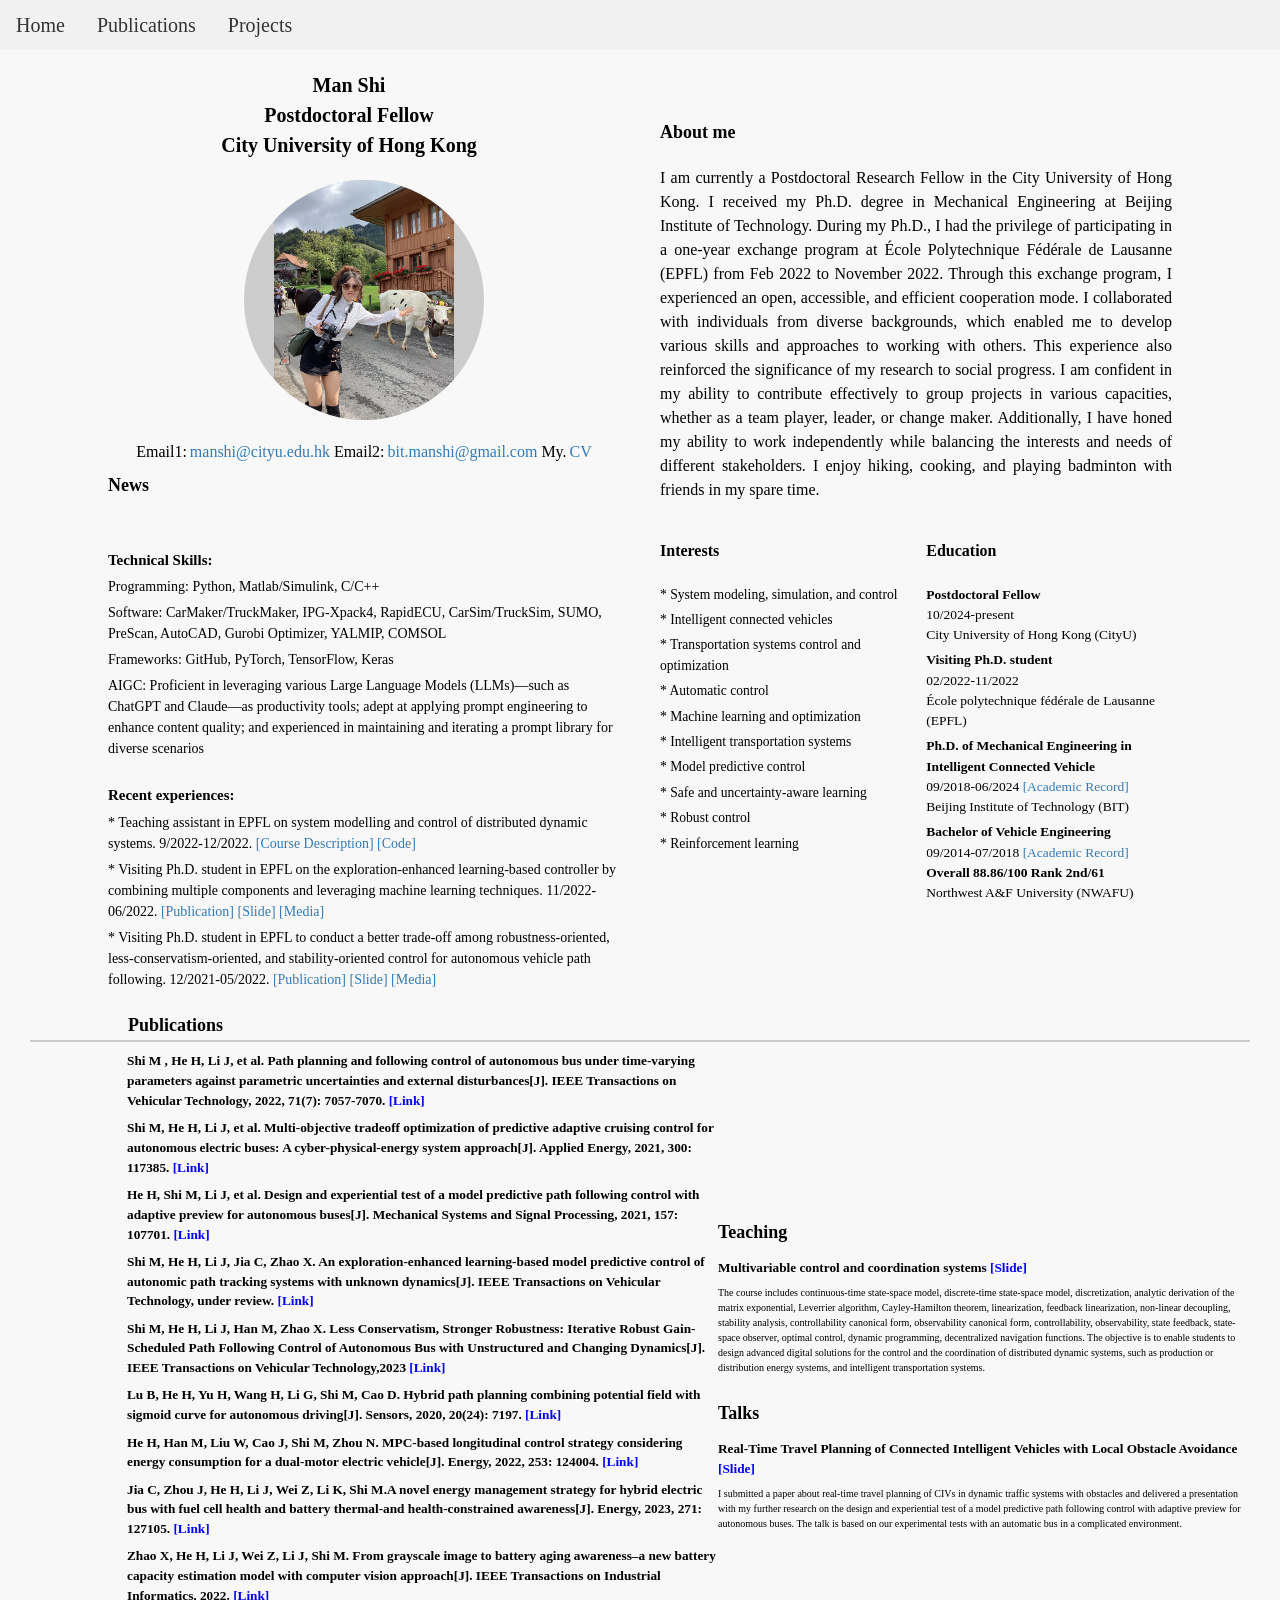
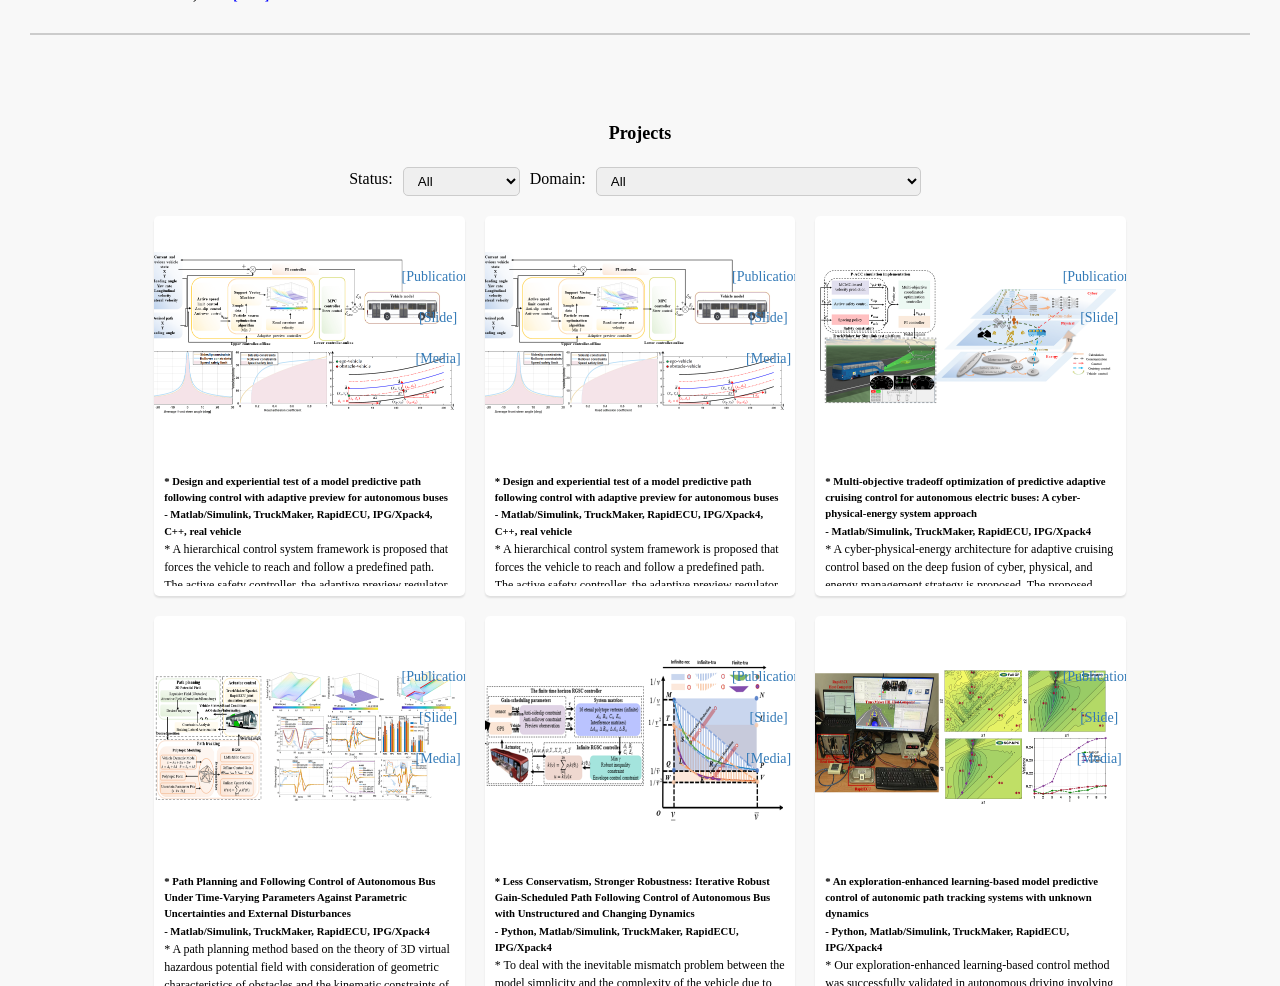
==== commit 23453706: "Update index.html" ====
--- a/index.html
+++ b/index.html
@@ -594,6 +594,43 @@
 
         <div class="container" id="projects">
             <div class="projects-list" style="display: flex; flex-wrap: wrap;">
+                 <div class="project" data-date="2022-10-03" data-domain="modeling,ICV,Automatic control,ITS,MPC" data-status="done" data-type="thesis" style="display: flex;">
+                    <div class="project-top">
+                        <div class="project-image-container">
+                            <img src="https://manshi-18.github.io/MPC_Experinmental_Tests.png" >
+                        </div>
+                        <div class="project-media-container">
+                            <a href="https://drive.google.com/file/d/12Ek2QxLiRm4F4HTeqx1shIOumeT_qL77/view?usp=sharing">[Publication]</a>
+                            <a href="https://drive.google.com/file/d/1dhvFAfAPWsLkDEqwoVaNMED32dT8H5Jt/view?usp=sharing">[Slide]</a>
+                            <a href="https://drive.google.com/drive/folders/1b6lwyod16doCs-iEUSWGjZu_KwIwOlv3?usp=sharing">[Media]</a>
+                        </div>
+                    </div>
+                    <div class="project-details-container">
+                        <div class="project-header">
+                            <h6>* Design and experiential test of a model predictive path following control with adaptive preview for autonomous buses</h6>
+                            <h6>- Matlab/Simulink, TruckMaker, RapidECU, IPG/Xpack4, C++, real vehicle</h6>
+                        </div>
+                        <div class="project-description">
+                            <ul>
+                                <li>
+                                    * A hierarchical control system framework is proposed that forces the vehicle to reach and follow a predefined path. 
+                                    The active safety controller, the adaptive preview regulator as well as the predictive trajectory tracker are integrated as a whole system under this framework with highly effective performance..
+                                </li>
+                                <li>
+                                    * A novel PSO-LS-SVM method is developed to mitigate the huge computation burden of the online controller hence benefiting in real-time control capability.
+                                </li>
+                                <li>
+                                    * Active safety controller is designed to limit the longitudinal speed for preventing the vehicle from sideslip and rollover.
+                                </li>
+                                <li>
+                                    * We explore the feasibility of PSO-LS-SVM in a real autonomous bus application for trajectory tracking. 
+                                    The effectiveness and real-time performances are fully investigated with the autonomous bus in a closed factory road scene.
+                                </li>
+
+                            </ul>
+                        </div>
+                    </div>
+                </div>
                 <div class="project" data-date="2022-10-03" data-domain="modeling,ICV,Automatic control,ITS,MPC" data-status="done" data-type="thesis" style="display: flex;">
                     <div class="project-top">
                         <div class="project-image-container">
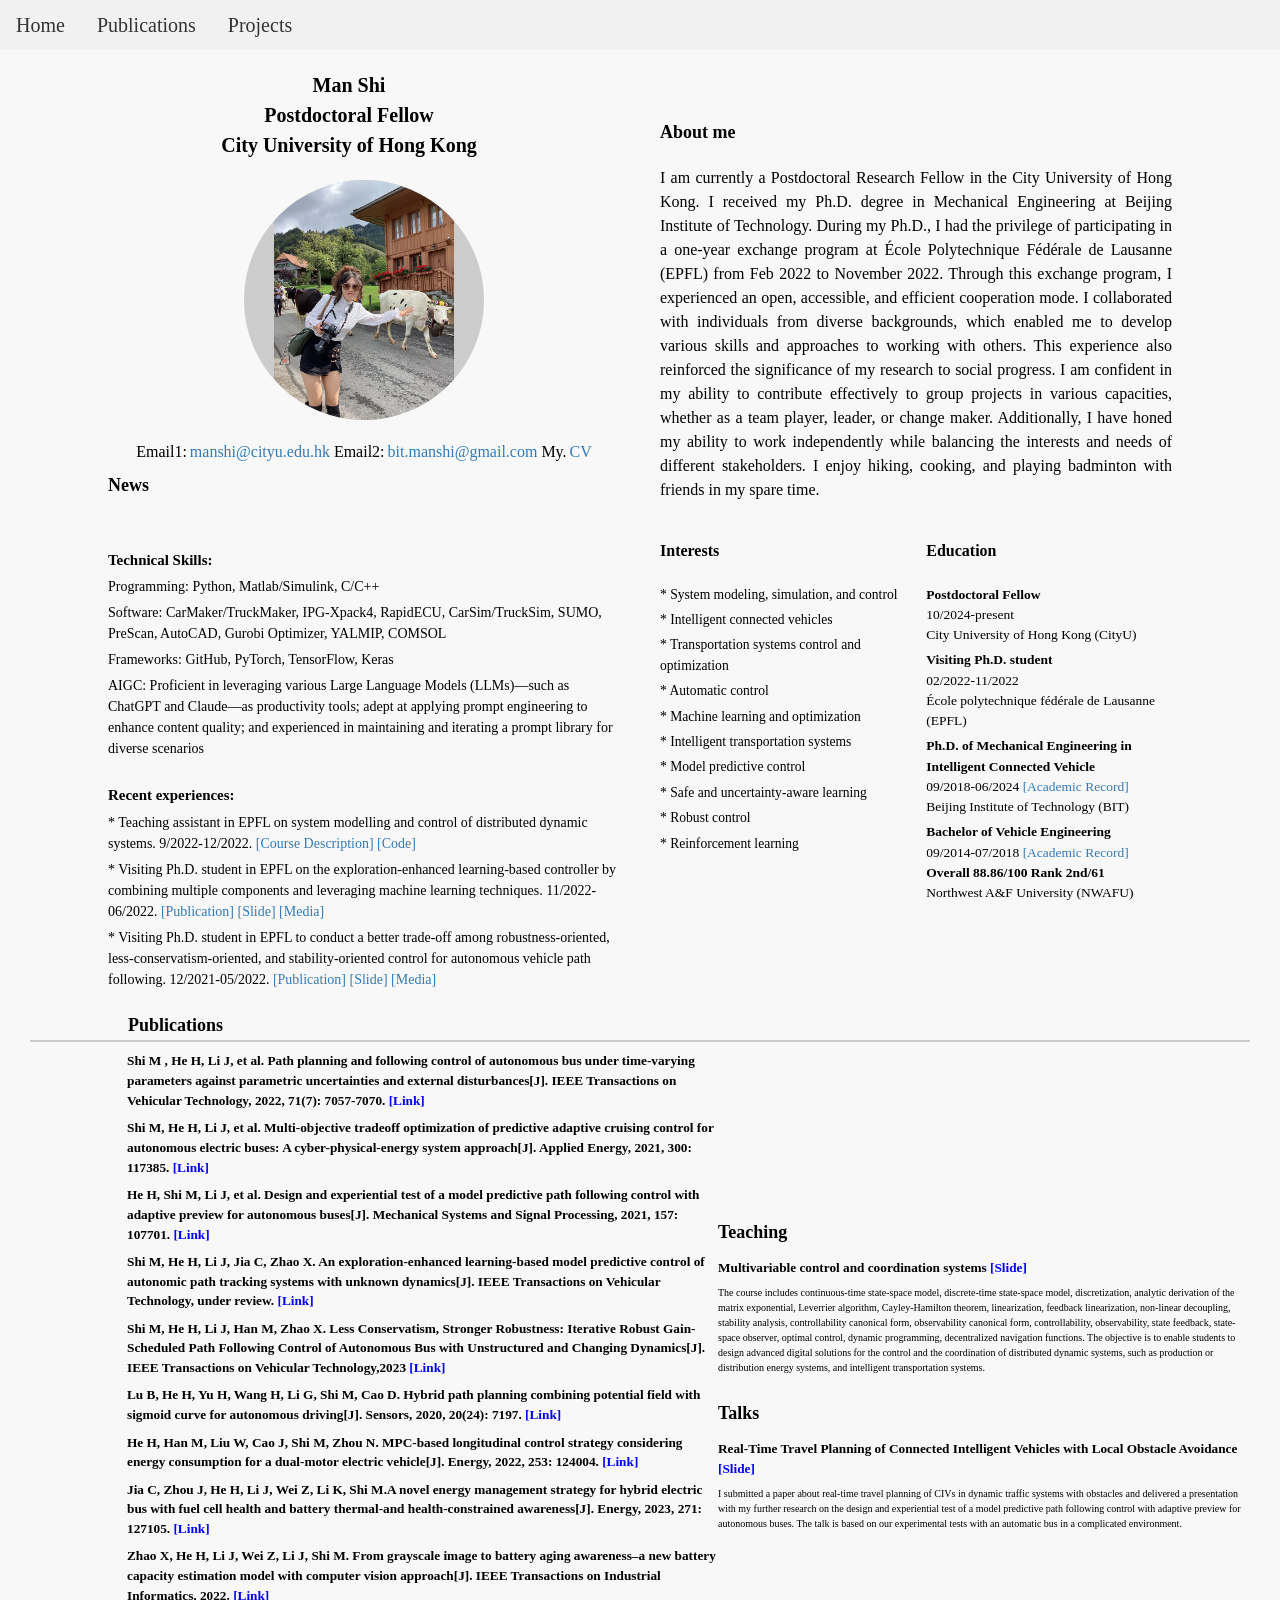
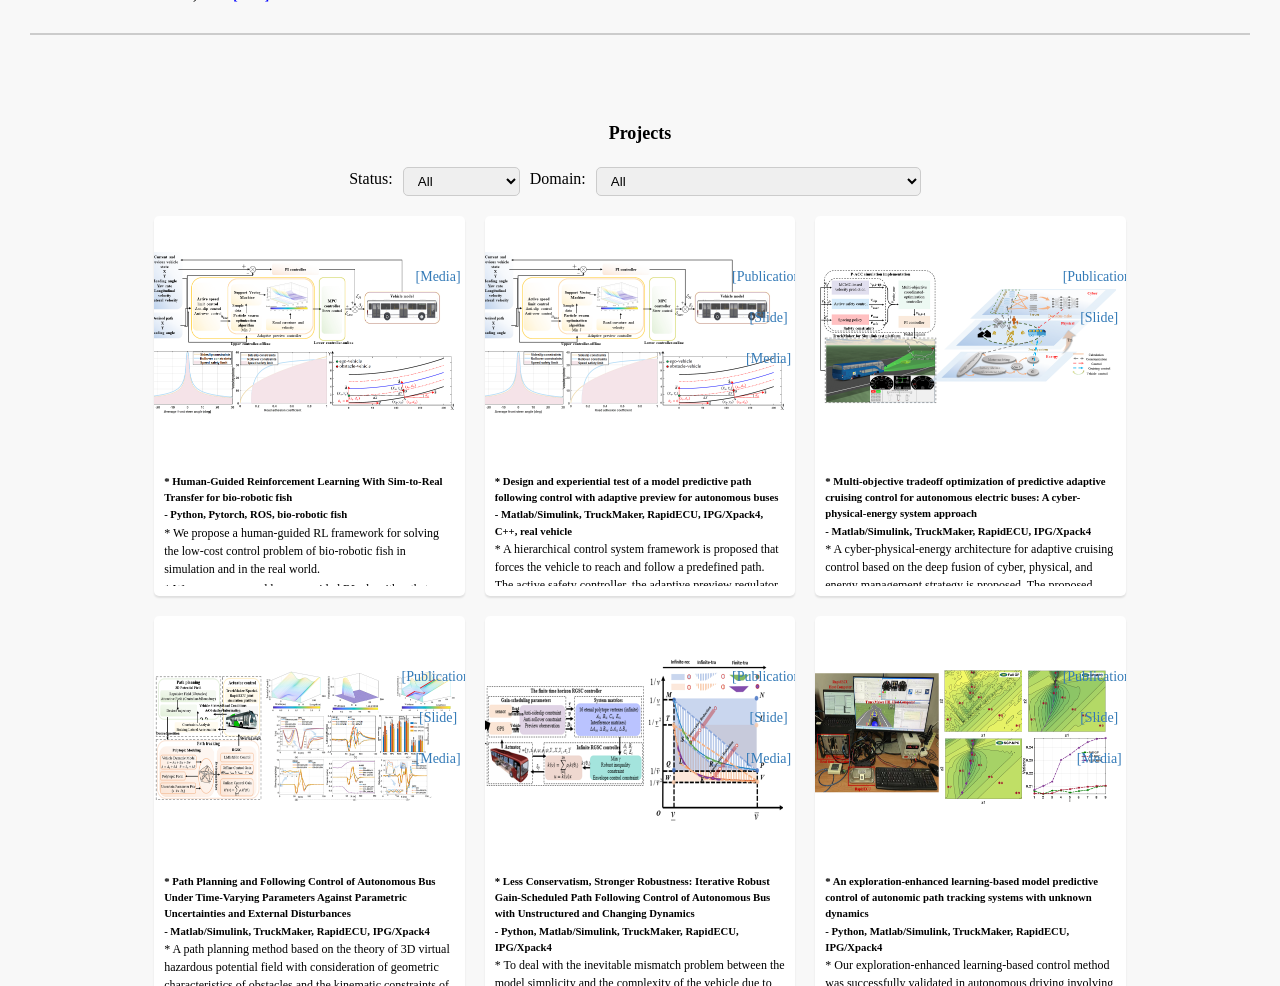
==== commit 5a260845: "Update index.html" ====
--- a/index.html
+++ b/index.html
@@ -588,43 +588,36 @@
                 <option value="ITS"> Intelligent transportation systems</option>
                 <option value="MPC">Model predictive control</option>
                 <option value="Robust control">Robust control</option>
+                <option value="Reinforcement learning">Reinforcement learning</option>
                 <option value="Transportation systems control and optimization">Transportation systems control and optimization</option>
             </select>
         </div>
 
         <div class="container" id="projects">
             <div class="projects-list" style="display: flex; flex-wrap: wrap;">
-                 <div class="project" data-date="2022-10-03" data-domain="modeling,ICV,Automatic control,ITS,MPC" data-status="done" data-type="thesis" style="display: flex;">
+                 <div class="project" data-date="2022-10-03" data-domain="Reinforcement learning,modeling,ICV,Automatic control,ITS,MPC" data-status="done" data-type="thesis" style="display: flex;">
                     <div class="project-top">
                         <div class="project-image-container">
                             <img src="https://manshi-18.github.io/MPC_Experinmental_Tests.png" >
                         </div>
                         <div class="project-media-container">
-                            <a href="https://drive.google.com/file/d/12Ek2QxLiRm4F4HTeqx1shIOumeT_qL77/view?usp=sharing">[Publication]</a>
-                            <a href="https://drive.google.com/file/d/1dhvFAfAPWsLkDEqwoVaNMED32dT8H5Jt/view?usp=sharing">[Slide]</a>
-                            <a href="https://drive.google.com/drive/folders/1b6lwyod16doCs-iEUSWGjZu_KwIwOlv3?usp=sharing">[Media]</a>
-                        </div>
-                    </div>
-                    <div class="project-details-container">
-                        <div class="project-header">
-                            <h6>* Design and experiential test of a model predictive path following control with adaptive preview for autonomous buses</h6>
-                            <h6>- Matlab/Simulink, TruckMaker, RapidECU, IPG/Xpack4, C++, real vehicle</h6>
-                        </div>
-                        <div class="project-description">
-                            <ul>
-                                <li>
-                                    * A hierarchical control system framework is proposed that forces the vehicle to reach and follow a predefined path. 
-                                    The active safety controller, the adaptive preview regulator as well as the predictive trajectory tracker are integrated as a whole system under this framework with highly effective performance..
-                                </li>
-                                <li>
-                                    * A novel PSO-LS-SVM method is developed to mitigate the huge computation burden of the online controller hence benefiting in real-time control capability.
-                                </li>
-                                <li>
-                                    * Active safety controller is designed to limit the longitudinal speed for preventing the vehicle from sideslip and rollover.
-                                </li>
-                                <li>
-                                    * We explore the feasibility of PSO-LS-SVM in a real autonomous bus application for trajectory tracking. 
-                                    The effectiveness and real-time performances are fully investigated with the autonomous bus in a closed factory road scene.
+                            <a href="https://drive.google.com/drive/folders/1X98xRt2BhLHYwEftCVWlio0XwrMI4cN9?usp=sharing">[Media]</a>
+                        </div>
+                    </div>
+                    <div class="project-details-container">
+                        <div class="project-header">
+                            <h6>* Human-Guided Reinforcement Learning With Sim-to-Real Transfer for bio-robotic fish</h6>
+                            <h6>- Python, Pytorch, ROS, bio-robotic fish</h6>
+                        </div>
+                        <div class="project-description">
+                            <ul>
+                                <li>
+                                    * We propose a human-guided RL framework for solving the low-cost control problem of bio-robotic fish in simulation and in the real world.
+                                </li>
+                                <li>
+                                    * We propose a novel human-guided RL algorithm that incorporates human prior knowledge in multiple ways and improves the agent’s learning ability.
+                                <li>
+                                    * We validate the advantages of the proposed framework over state-of-the-art methods in real-world experiments and demonstrate the fine-tuning ability of our framework on the trained RL strategy.
                                 </li>
 
                             </ul>
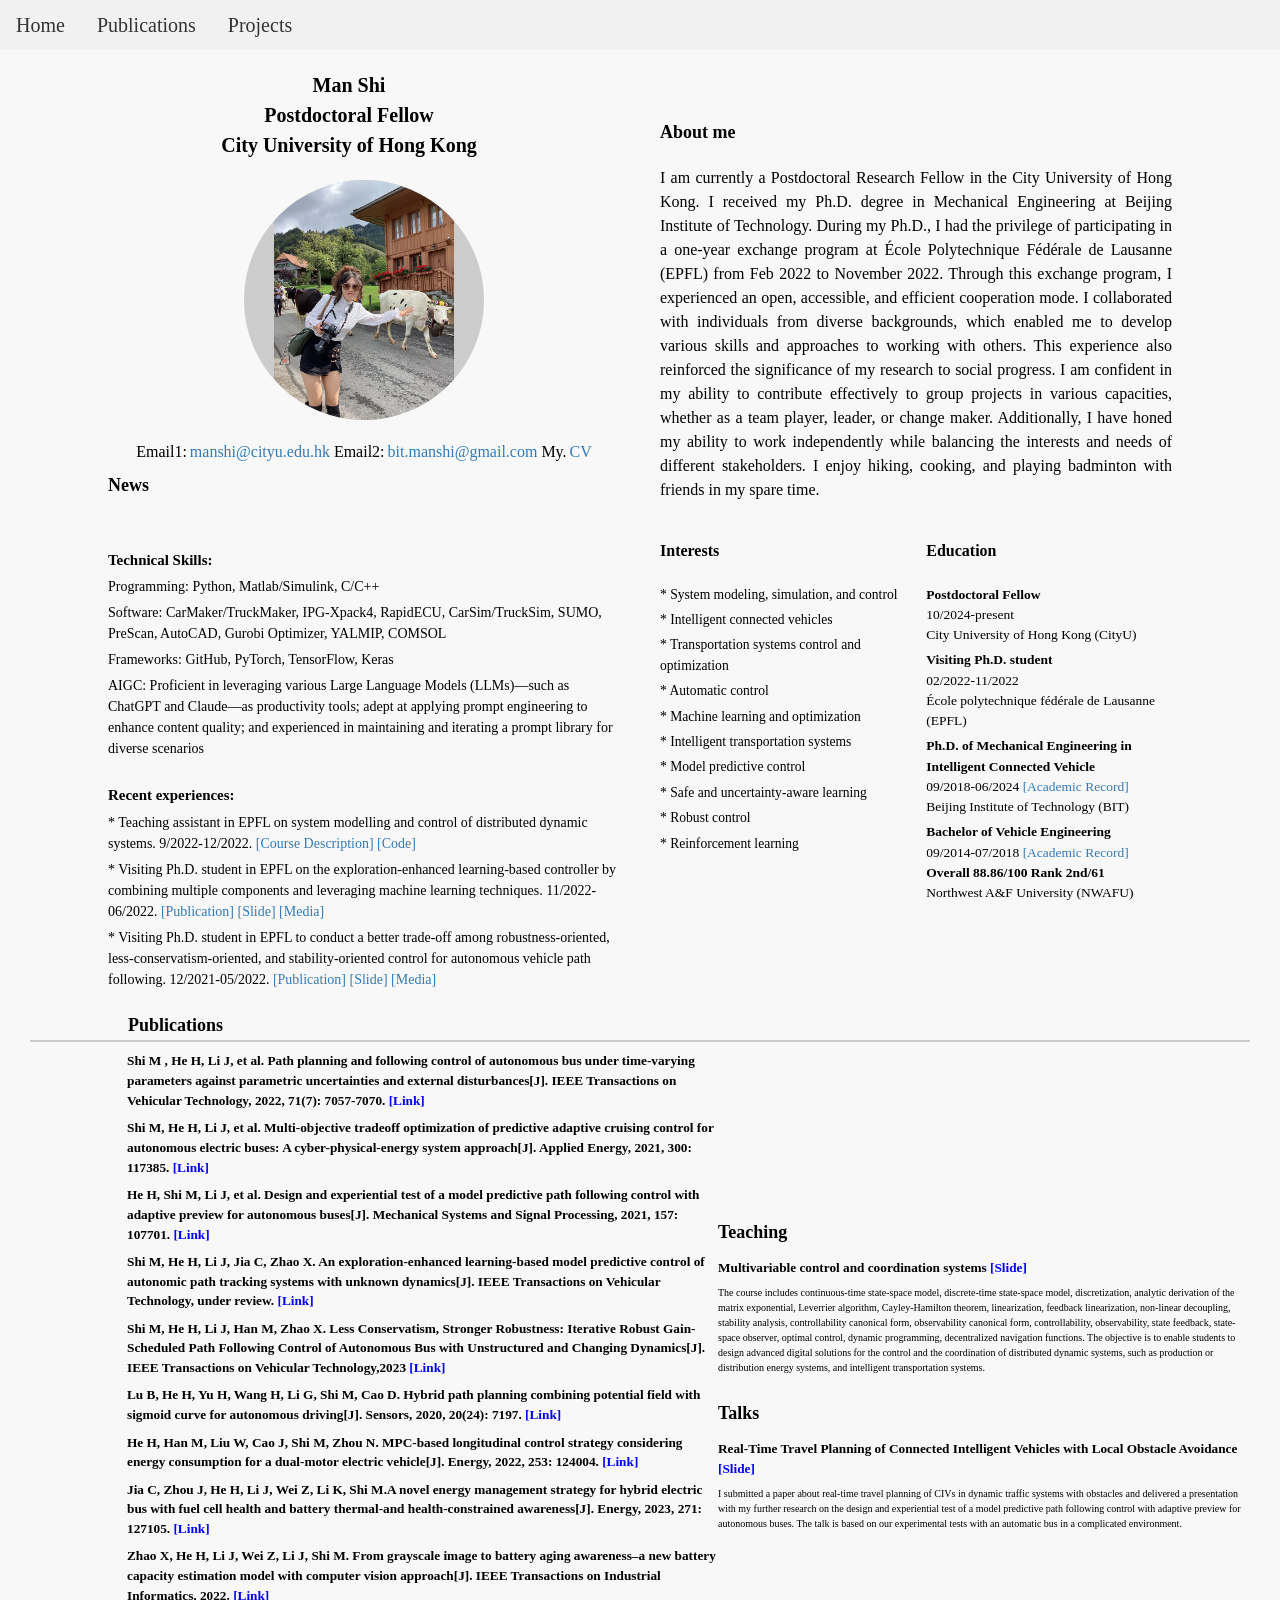
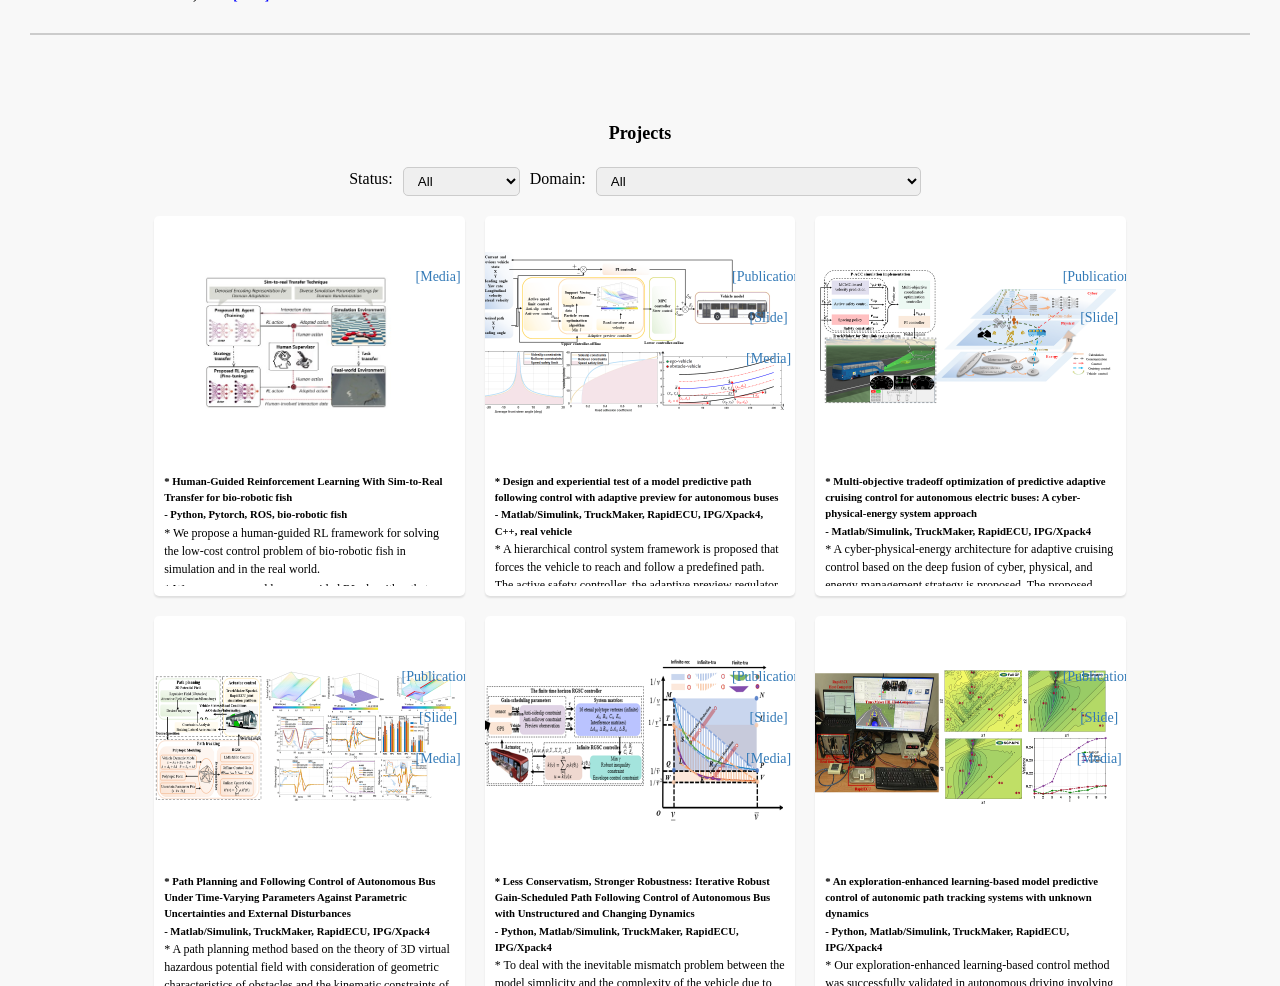
==== commit 673f5f38: "Update index.html" ====
--- a/index.html
+++ b/index.html
@@ -598,7 +598,7 @@
                  <div class="project" data-date="2022-10-03" data-domain="Reinforcement learning,modeling,ICV,Automatic control,ITS,MPC" data-status="done" data-type="thesis" style="display: flex;">
                     <div class="project-top">
                         <div class="project-image-container">
-                            <img src="https://manshi-18.github.io/MPC_Experinmental_Tests.png" >
+                            <img src="https://manshi-18.github.io/human-guidance.jpg" >
                         </div>
                         <div class="project-media-container">
                             <a href="https://drive.google.com/drive/folders/1X98xRt2BhLHYwEftCVWlio0XwrMI4cN9?usp=sharing">[Media]</a>
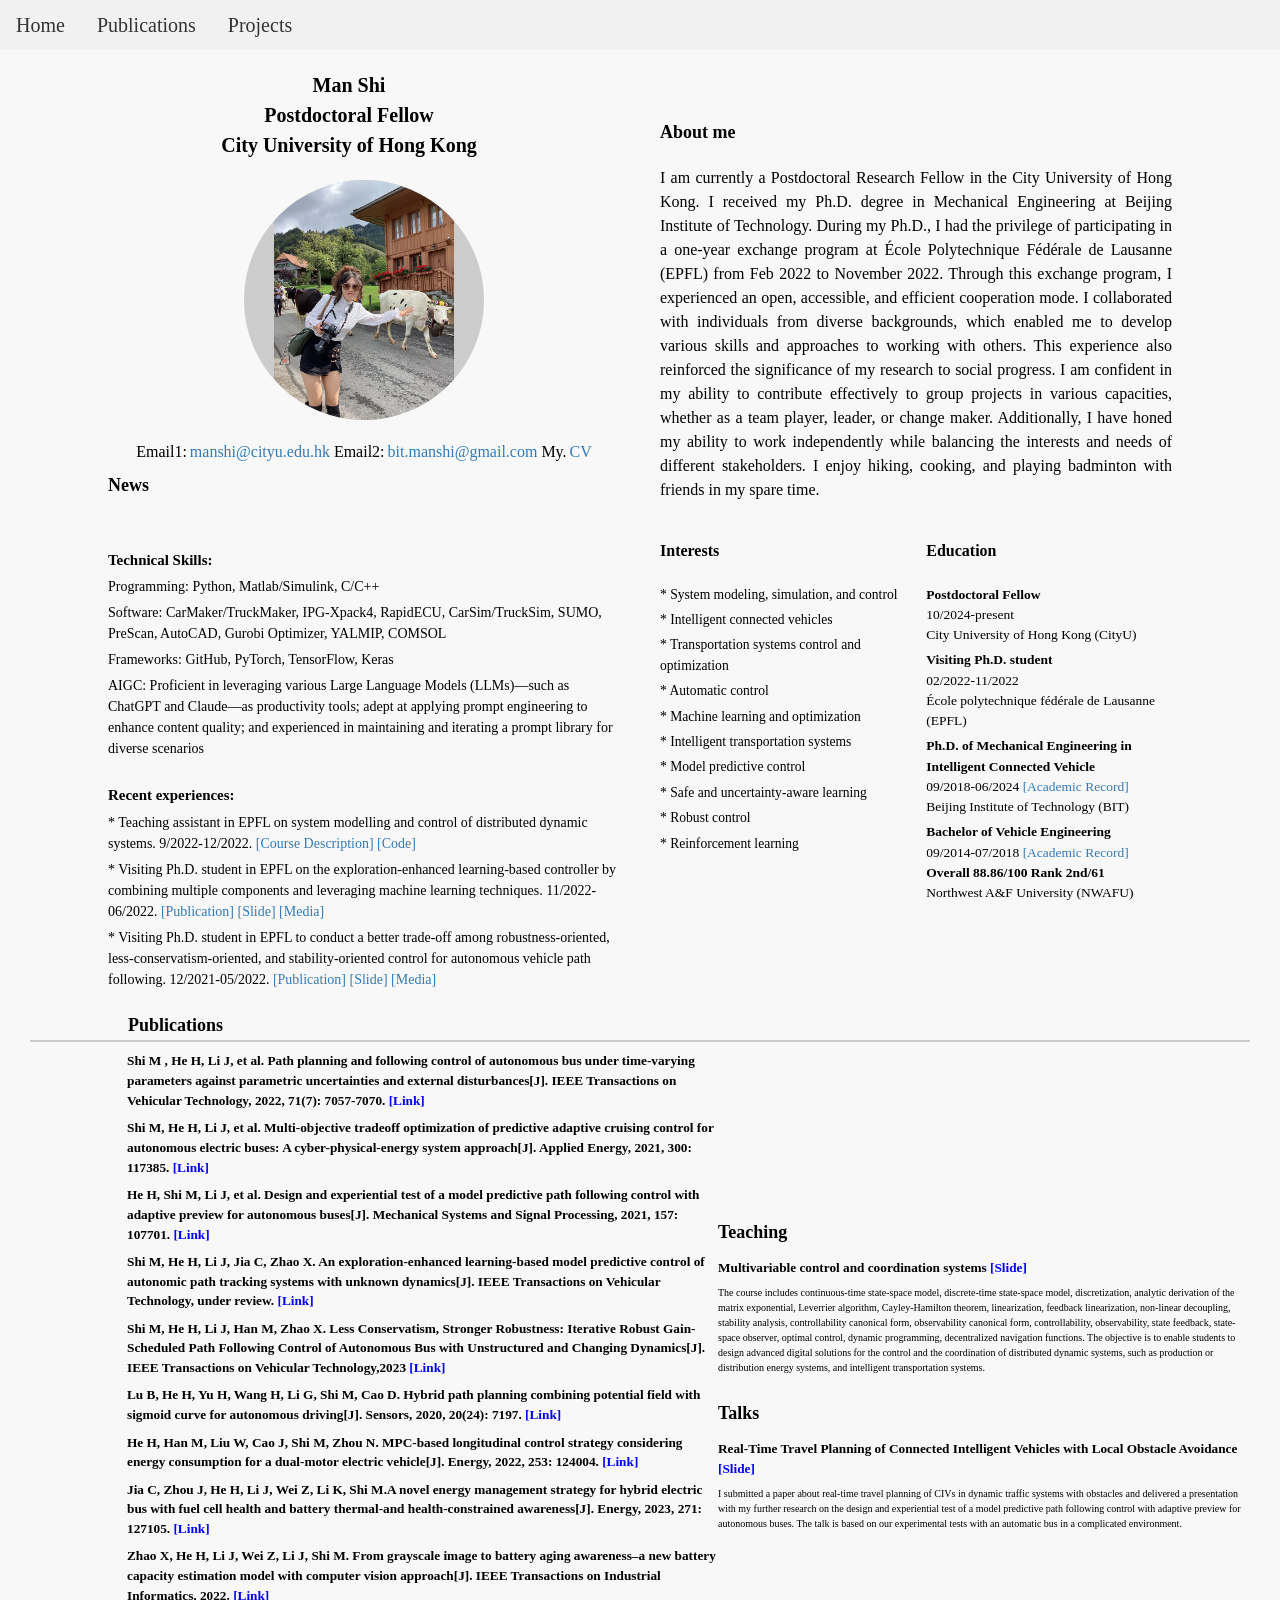
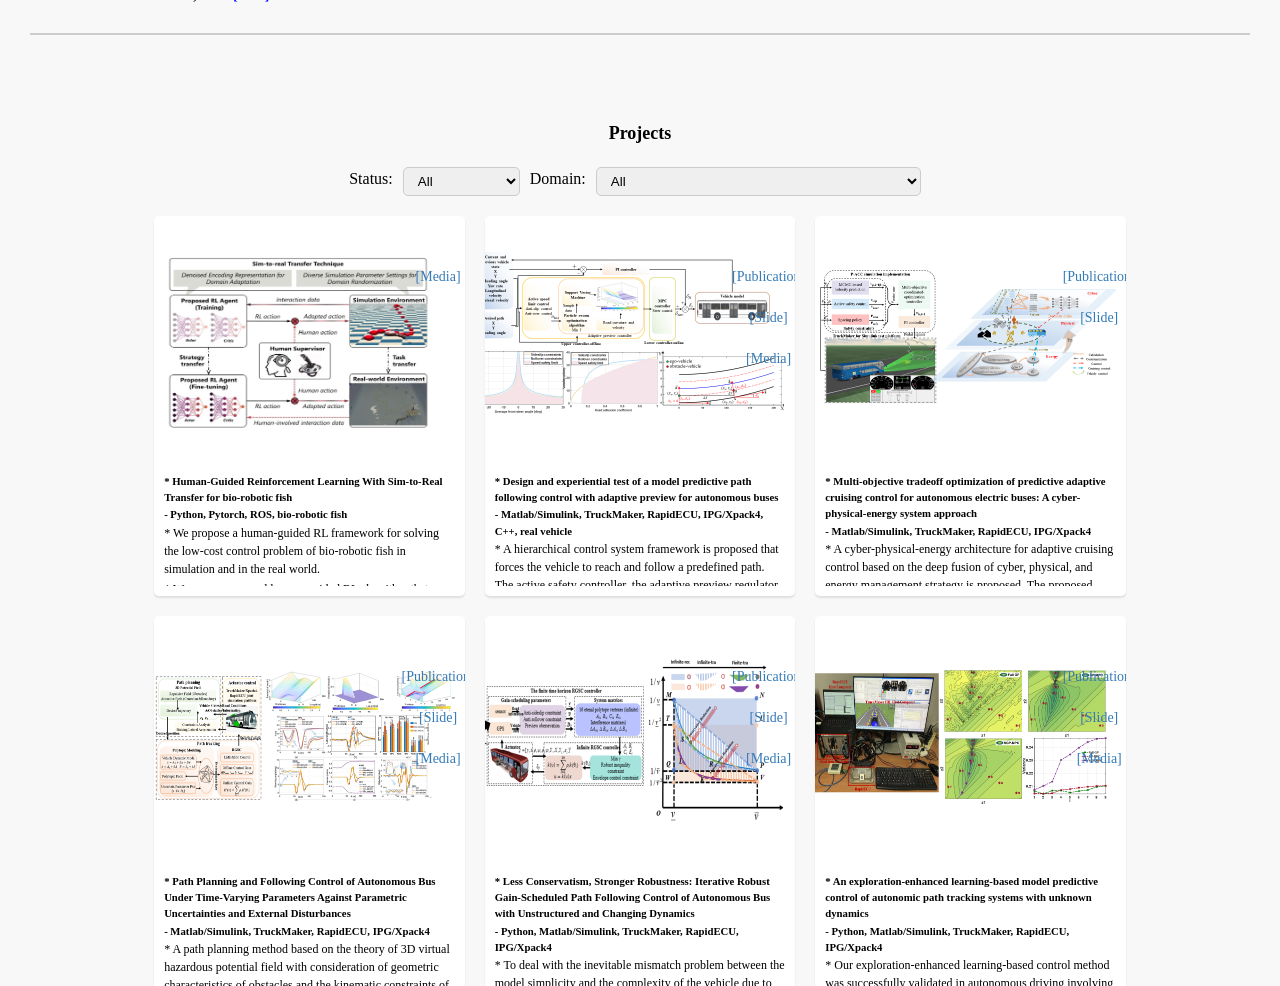
==== commit ccb0e5d3: "Update index.html" ====
--- a/index.html
+++ b/index.html
@@ -598,7 +598,7 @@
                  <div class="project" data-date="2022-10-03" data-domain="Reinforcement learning,modeling,ICV,Automatic control,ITS,MPC" data-status="done" data-type="thesis" style="display: flex;">
                     <div class="project-top">
                         <div class="project-image-container">
-                            <img src="https://manshi-18.github.io/human-guidance.jpg" >
+                            <img src="https://manshi-18.github.io/human.jpg" >
                         </div>
                         <div class="project-media-container">
                             <a href="https://drive.google.com/drive/folders/1X98xRt2BhLHYwEftCVWlio0XwrMI4cN9?usp=sharing">[Media]</a>
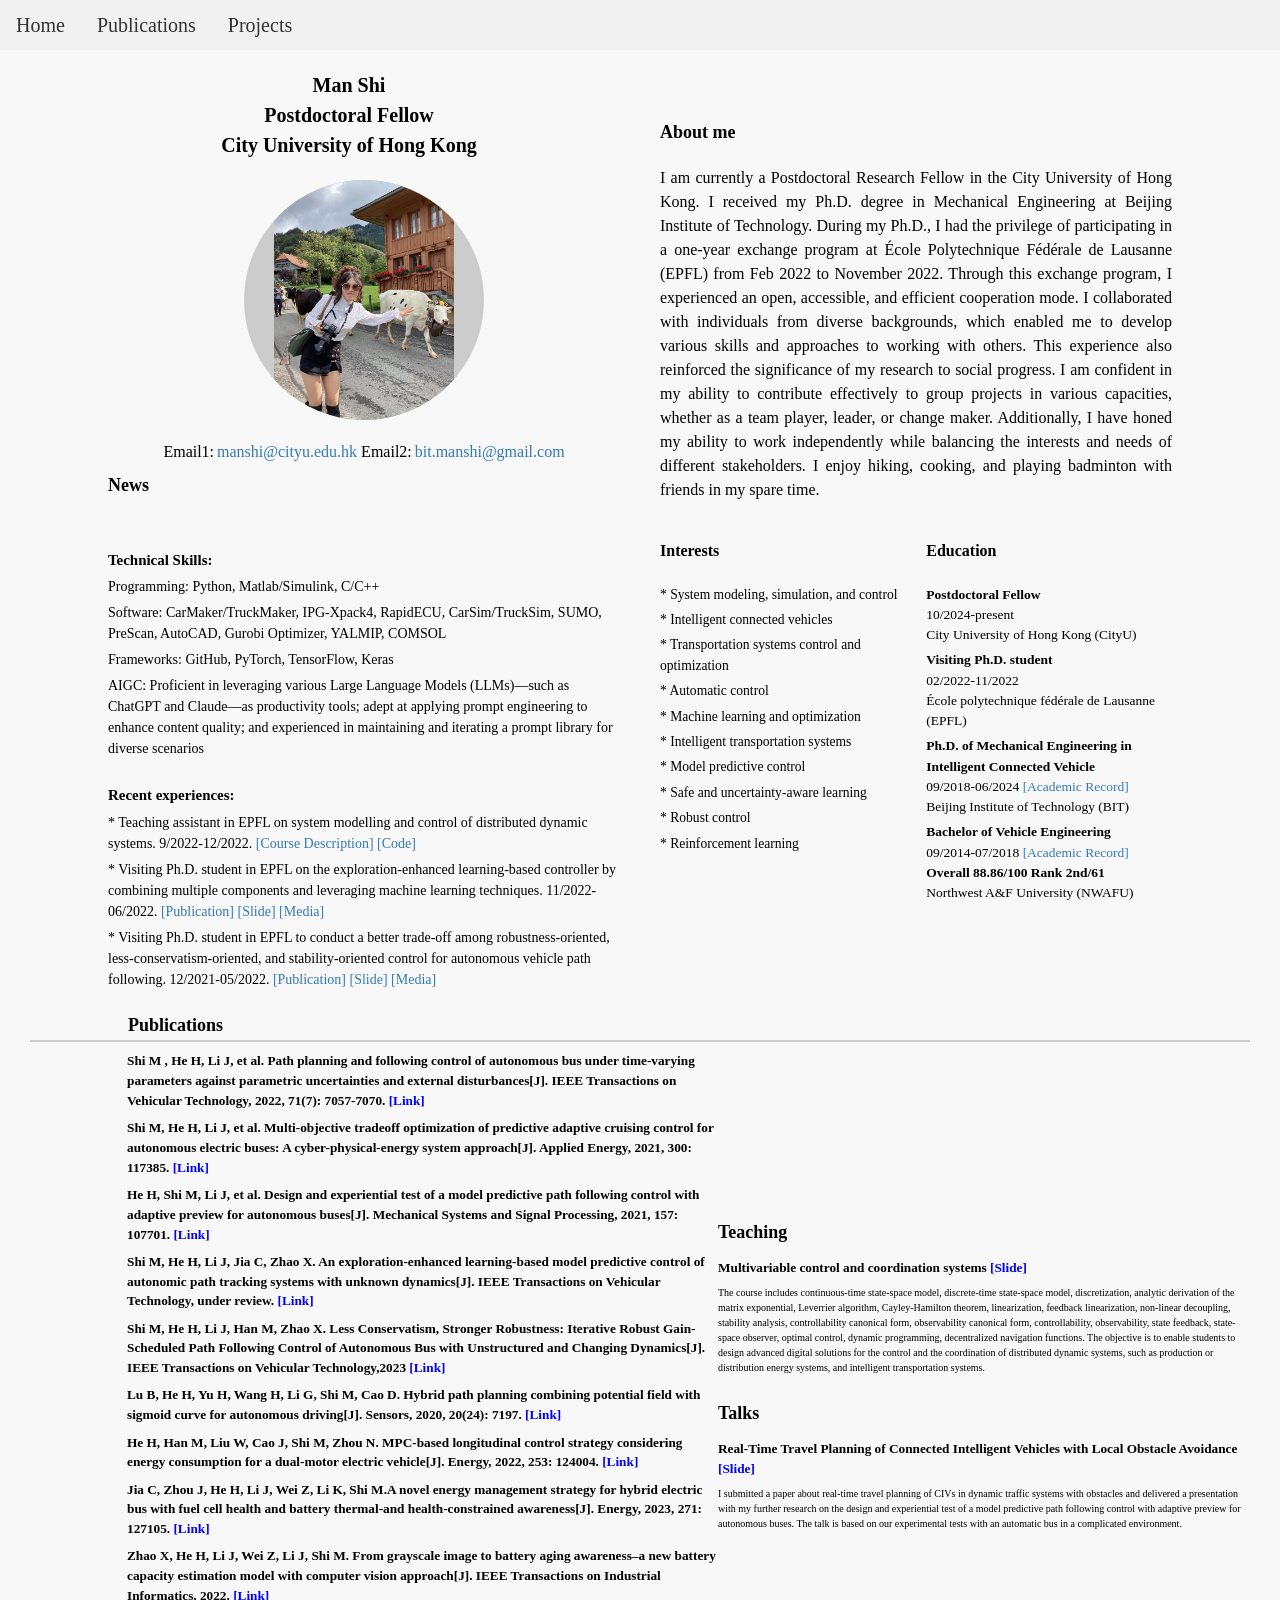
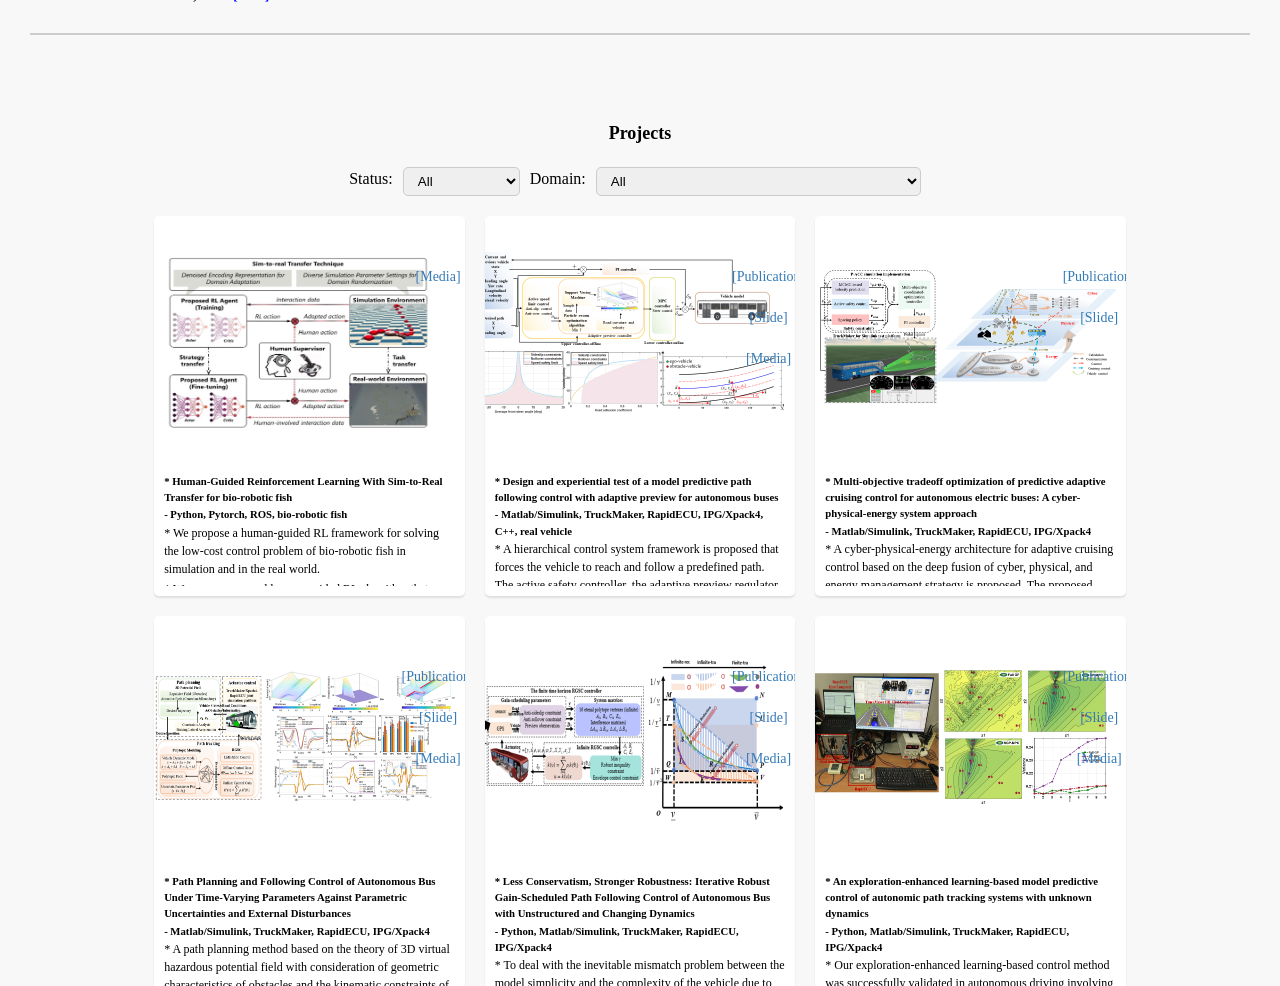
==== commit 45ae6036: "Update index.html" ====
--- a/index.html
+++ b/index.html
@@ -298,7 +298,6 @@
                     <p>
                         Email1:&nbsp;<a href="mailto:j-wu19@outlook.com" class="email-link"> manshi@cityu.edu.hk</a>
                         Email2:&nbsp;<a href="mailto:juwu21epfl@gmail.com" class="email-link"> bit.manshi@gmail.com</a>
-                        My.&nbsp; <a href="https://drive.google.com/file/d/1NvDXt19N2-tYPw6WoUl6WBZlImmUFOo1/view?usp=drive_link">CV</a>
 
                     </p>
 
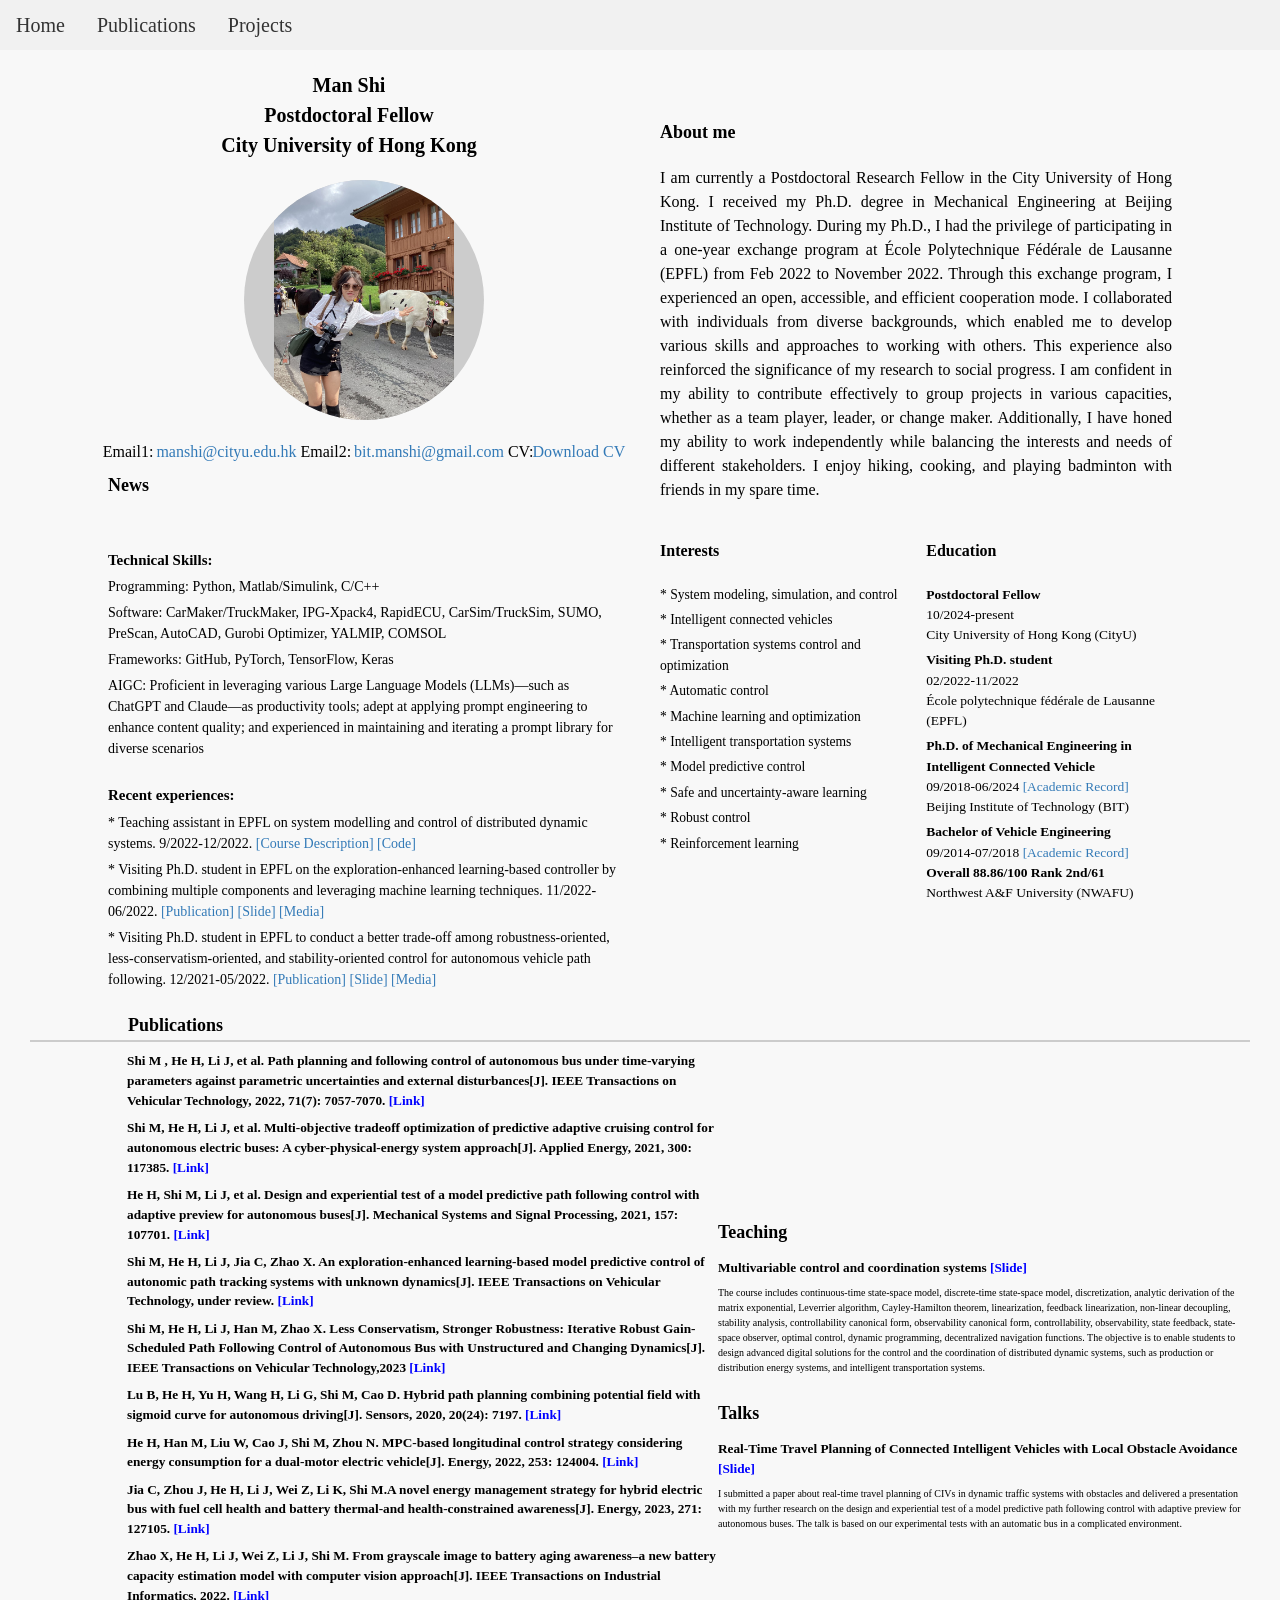
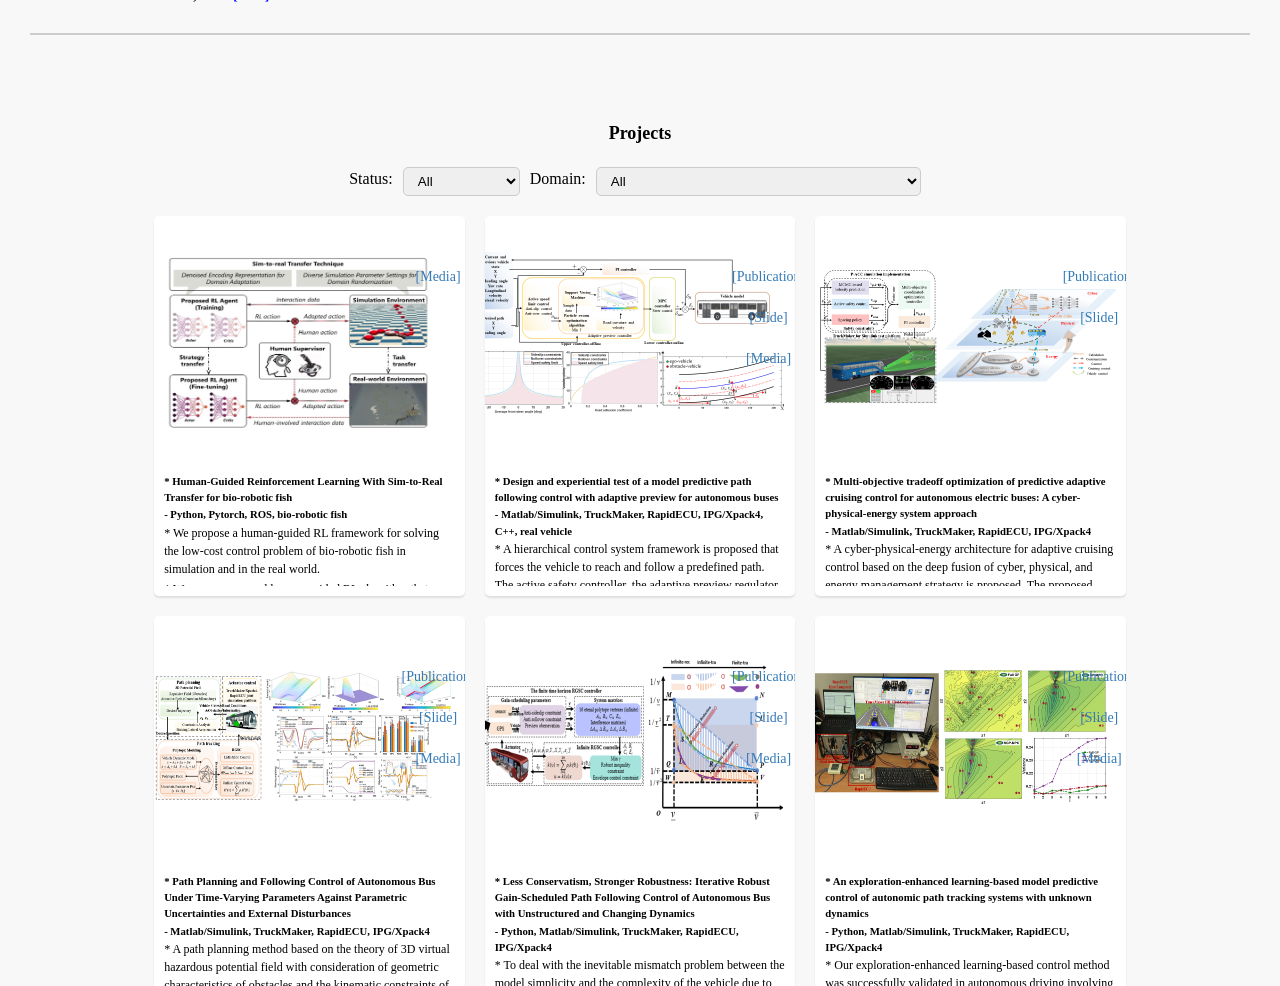
==== commit b934c080: "Update index.html" ====
--- a/index.html
+++ b/index.html
@@ -298,6 +298,7 @@
                     <p>
                         Email1:&nbsp;<a href="mailto:j-wu19@outlook.com" class="email-link"> manshi@cityu.edu.hk</a>
                         Email2:&nbsp;<a href="mailto:juwu21epfl@gmail.com" class="email-link"> bit.manshi@gmail.com</a>
+                        CV:&nbsp;<a href="https://drive.google.com/file/d/1uiZssqaownTcvnMGT9MJ7erF5UlRmyv0/view?usp=sharing" class="cv-link" target="_blank">Download CV</a>
 
                     </p>
 
